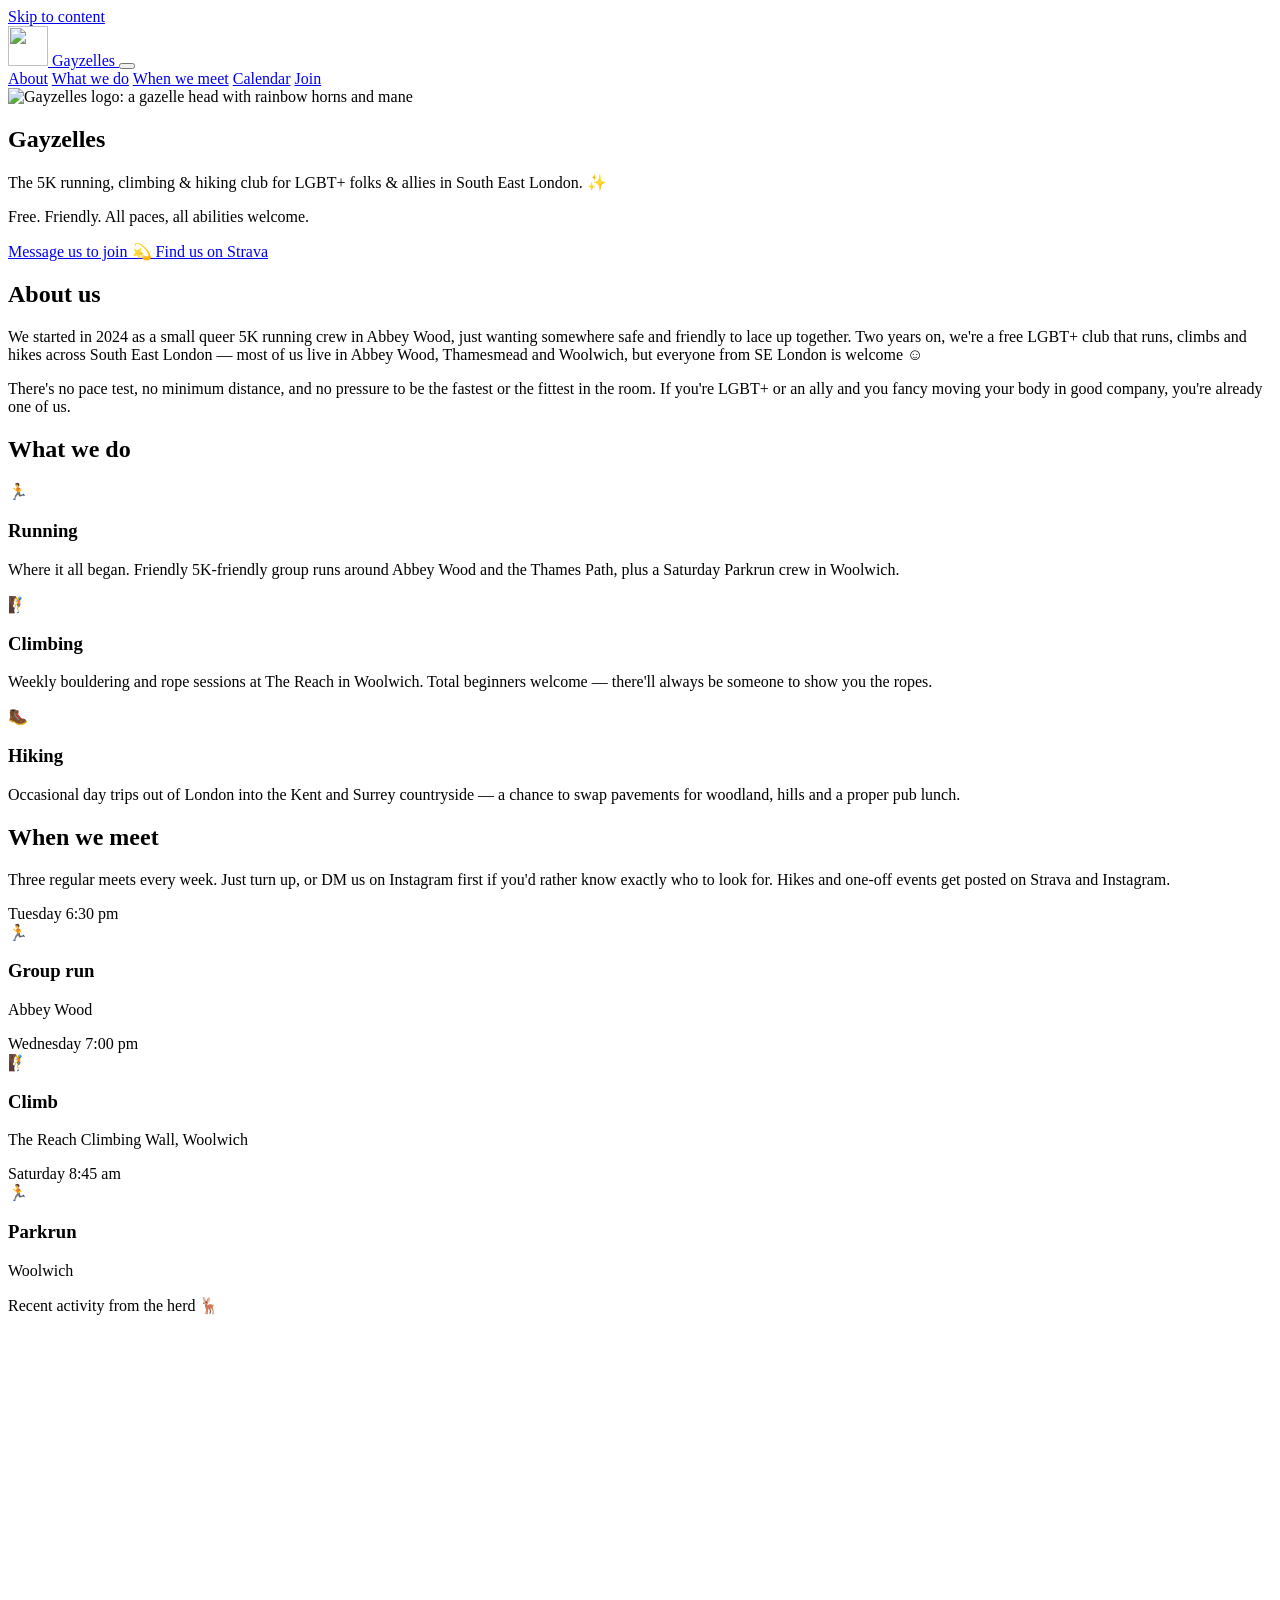
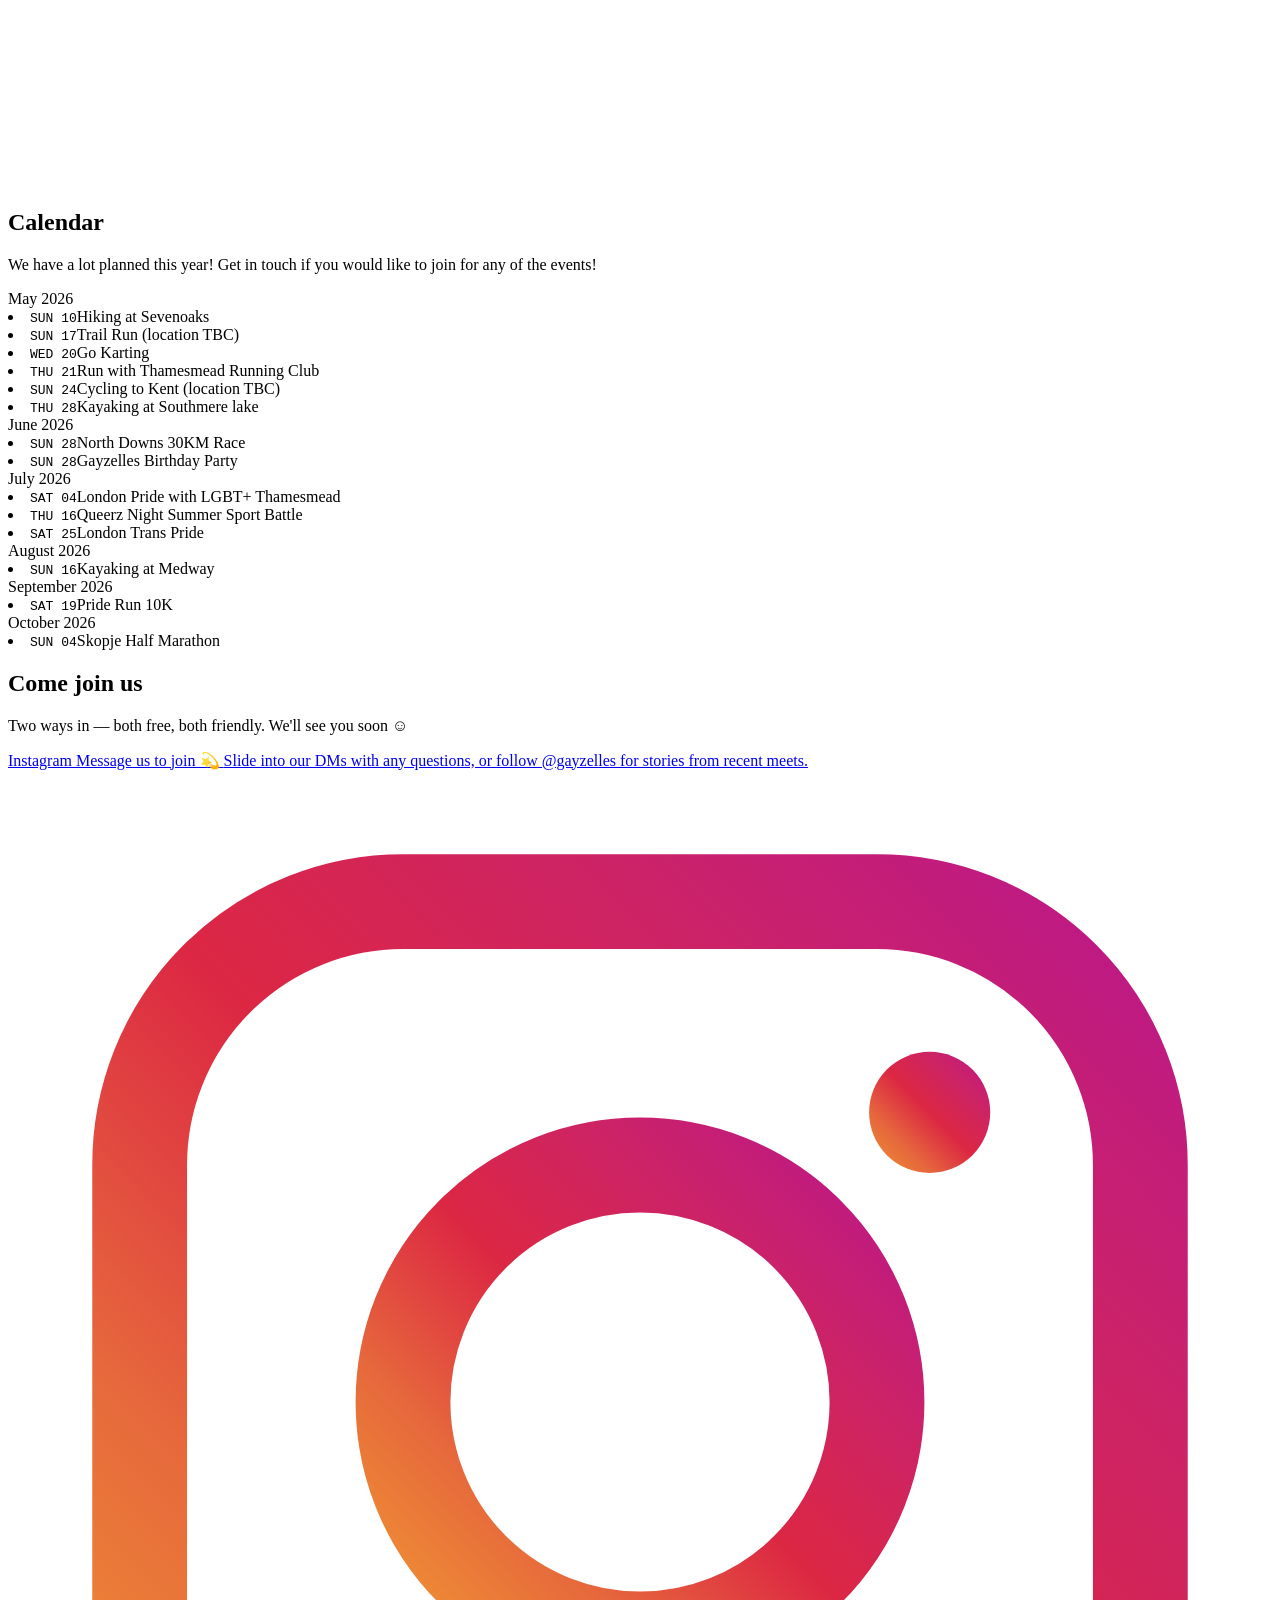
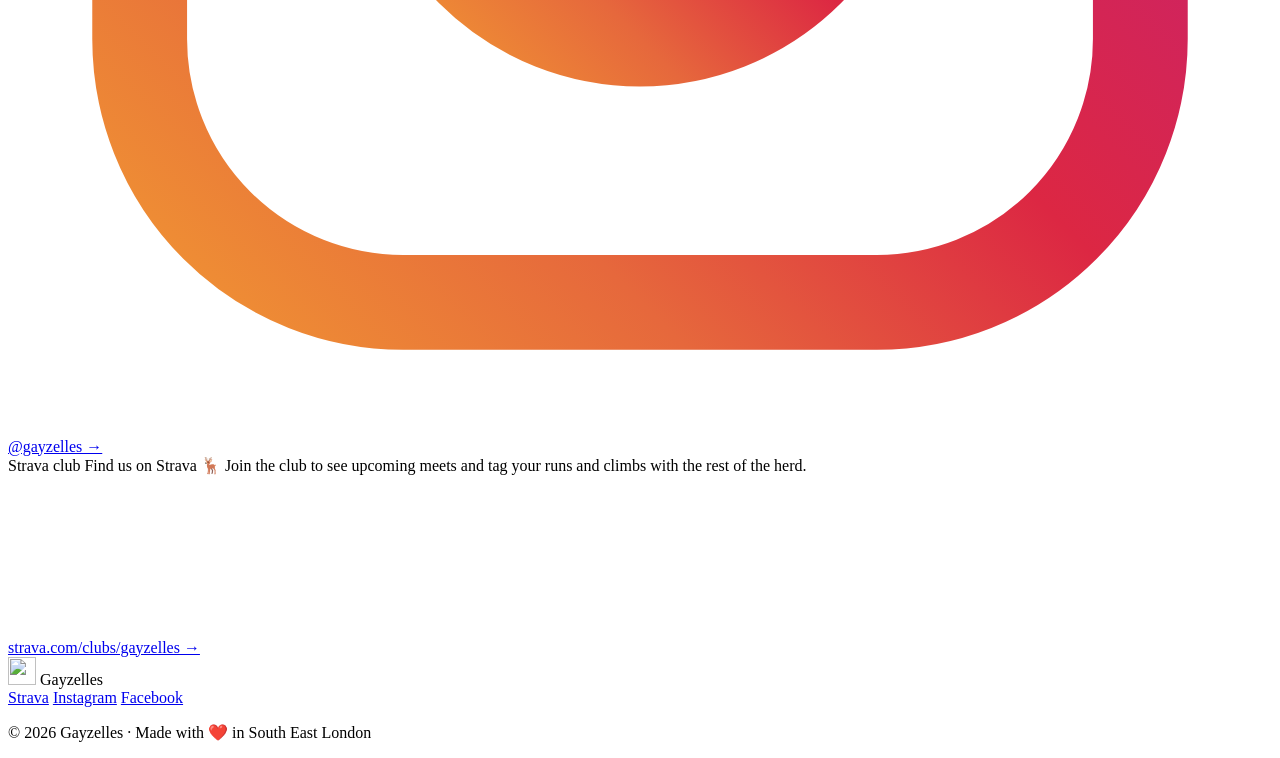
==== public/index.html @ 18d2ae6f "add Calendar section, use Farro font use Gayzelles branding design tokens, add Calendar section for " ====
<!doctype html>
<html lang="en-GB">
  <head>
    <meta charset="utf-8" />
    <meta name="viewport" content="width=device-width, initial-scale=1" />
    <title>
      Gayzelles — LGBT+ 5K running, hiking & climbing in South East London
    </title>
    <meta
      name="description"
      content="Gayzelles is a free LGBT+ 5K running, hiking and climbing club in SE London — Abbey Wood, Thamesmead and Woolwich. LGBT+ and allies welcome. All paces, all abilities."
    />
    <meta name="theme-color" content="#1a1a1a" />

    <link
      rel="icon"
      type="image/png"
      sizes="32x32"
      href="/assets/favicon-32.png"
    />
    <link
      rel="icon"
      type="image/png"
      sizes="256x256"
      href="/assets/favicon.png"
    />
    <link rel="apple-touch-icon" href="/assets/apple-touch-icon.png" />

    <meta property="og:type" content="website" />
    <meta property="og:site_name" content="Gayzelles" />
    <meta property="og:title" content="Gayzelles" />
    <meta
      property="og:description"
      content="A free LGBT+ 5K running, hiking and climbing club in SE London. Abbey Wood, Thamesmead, Woolwich. LGBT+ and allies welcome ☺️"
    />
    <meta property="og:url" content="https://gayzelles.com" />
    <meta property="og:image" content="https://gayzelles.com/assets/logo.png" />
    <meta
      property="og:image:secure_url"
      content="https://gayzelles.com/assets/logo.png"
    />
    <meta property="og:image:type" content="image/png" />
    <meta property="og:image:width" content="1024" />
    <meta property="og:image:height" content="1024" />
    <meta
      property="og:image:alt"
      content="Gayzelles logo: a gazelle head with rainbow horns and mane"
    />
    <meta name="twitter:card" content="summary_large_image" />
    <meta name="twitter:title" content="Gayzelles" />
    <meta
      name="twitter:description"
      content="A free LGBT+ 5K running, hiking and climbing club in SE London. LGBT+ and allies welcome ☺️"
    />
    <meta
      name="twitter:image"
      content="https://gayzelles.com/assets/logo.png"
    />
    <meta
      name="twitter:image:alt"
      content="Gayzelles logo: a gazelle head with rainbow horns and mane"
    />

    <link rel="preconnect" href="https://fonts.googleapis.com" />
    <link rel="preconnect" href="https://fonts.gstatic.com" crossorigin />
    <link
      href="https://fonts.googleapis.com/css2?family=Cascadia+Code:ital,wght@0,200..700;1,200..700&family=Farro:wght@300;400;500;700&display=swap"
      rel="stylesheet"
    />
    <link rel="stylesheet" href="/styles.css" />
  </head>

  <body>
    <a class="skip-link" href="#main">Skip to content</a>

    <header class="site-header">
      <div class="container header-inner">
        <a href="#top" class="brand" aria-label="Gayzelles home">
          <img src="/assets/logo.png" alt="" width="40" height="40" />
          <span>Gayzelles</span>
        </a>

        <button
          class="nav-toggle"
          type="button"
          aria-expanded="false"
          aria-controls="primary-nav"
          aria-label="Toggle menu"
        >
          <span class="nav-toggle-bar"></span>
          <span class="nav-toggle-bar"></span>
          <span class="nav-toggle-bar"></span>
        </button>

        <nav id="primary-nav" class="primary-nav" aria-label="Primary">
          <a href="#about">About</a>
          <a href="#what-we-do">What we do</a>
          <a href="#schedule">When we meet</a>
          <a href="#calendar">Calendar</a>
          <a href="#join">Join</a>
        </nav>
      </div>
    </header>

    <main id="main">
      <section id="top" class="hero">
        <div class="container hero-inner">
          <img
            class="hero-logo"
            src="/assets/logo.png"
            alt="Gayzelles logo: a gazelle head with rainbow horns and mane"
            width="320"
            height="320"
            loading="eager"
            fetchpriority="high"
          />
          <h1 class="hero-title">Gayzelles</h1>
          <p class="hero-tagline">
            The 5K running, climbing &amp; hiking club for LGBT+ folks &amp;
            allies in South East London. ✨
          </p>
          <p class="hero-sub">
            Free. Friendly. All paces, all abilities welcome.
          </p>
          <div class="hero-ctas">
            <a
              class="btn btn-primary btn--ig"
              href="https://instagram.com/gayzelles"
              target="_blank"
              rel="noopener"
            >
              Message us to join 💫
            </a>
            <a
              class="btn btn-ghost btn--strava"
              href="https://www.strava.com/clubs/gayzelles"
              target="_blank"
              rel="noopener"
            >
              Find us on Strava
            </a>
          </div>
        </div>
      </section>

      <section id="about" class="section">
        <div class="container narrow">
          <h2 class="section-title">About us</h2>
          <p class="lead">
            We started in 2024 as a small queer 5K running crew in Abbey Wood,
            just wanting somewhere safe and friendly to lace up together. Two
            years on, we're a free LGBT+ club that runs, climbs and hikes across
            South East London — most of us live in Abbey Wood, Thamesmead and
            Woolwich, but everyone from SE London is welcome ☺️
          </p>
          <p>
            There's no pace test, no minimum distance, and no pressure to be the
            fastest or the fittest in the room. If you're LGBT+ or an ally and
            you fancy moving your body in good company, you're already one of
            us.
          </p>
        </div>
      </section>

      <section id="what-we-do" class="section section-alt">
        <div class="container">
          <h2 class="section-title">What we do</h2>
          <div class="cards">
            <article class="card">
              <div class="card-icon" aria-hidden="true">🏃</div>
              <h3>Running</h3>
              <p>
                Where it all began. Friendly 5K-friendly group runs around Abbey
                Wood and the Thames Path, plus a Saturday Parkrun crew in
                Woolwich.
              </p>
            </article>
            <article class="card">
              <div class="card-icon" aria-hidden="true">🧗</div>
              <h3>Climbing</h3>
              <p>
                Weekly bouldering and rope sessions at The Reach in Woolwich.
                Total beginners welcome — there'll always be someone to show you
                the ropes.
              </p>
            </article>
            <article class="card">
              <div class="card-icon" aria-hidden="true">🥾</div>
              <h3>Hiking</h3>
              <p>
                Occasional day trips out of London into the Kent and Surrey
                countryside — a chance to swap pavements for woodland, hills and
                a proper pub lunch.
              </p>
            </article>
          </div>
        </div>
      </section>

      <section id="schedule" class="section">
        <div class="container">
          <h2 class="section-title">When we meet</h2>
          <p class="lead">
            Three regular meets every week. Just turn up, or DM us on Instagram
            first if you'd rather know exactly who to look for. Hikes and
            one-off events get posted on Strava and Instagram.
          </p>
          <div class="schedule">
            <article class="event">
              <header class="event-header">
                <span class="event-day">Tuesday</span>
                <span class="event-time">6:30 pm</span>
              </header>
              <div class="event-body">
                <span class="event-icon" aria-hidden="true">🏃</span>
                <h3>Group run</h3>
                <p>Abbey Wood</p>
              </div>
            </article>
            <article class="event">
              <header class="event-header">
                <span class="event-day">Wednesday</span>
                <span class="event-time">7:00 pm</span>
              </header>
              <div class="event-body">
                <span class="event-icon" aria-hidden="true">🧗</span>
                <h3>Climb</h3>
                <p>The Reach Climbing Wall, Woolwich</p>
              </div>
            </article>
            <article class="event">
              <header class="event-header">
                <span class="event-day">Saturday</span>
                <span class="event-time">8:45 am</span>
              </header>
              <div class="event-body">
                <span class="event-icon" aria-hidden="true">🏃</span>
                <h3>Parkrun</h3>
                <p>Woolwich</p>
              </div>
            </article>
          </div>

          <div class="strava-feed">
            <p class="strava-feed-caption">Recent activity from the herd 🦌</p>
            <iframe
              title="Latest activities from the Gayzelles Strava club"
              src="https://www.strava.com/clubs/1307892/latest-rides/23b11635a9ab38f2b7dda772f2176d5cadfb8412?show_rides=true"
              width="300"
              height="454"
              loading="lazy"
              allowtransparency="true"
              frameborder="0"
              scrolling="no"
            ></iframe>
          </div>
        </div>
      </section>

      <section id="calendar" class="section section-alt">
        <div class="container">
          <h2 class="section-title">Calendar</h2>
          <p class="lead">
            We have a lot planned this year! Get in touch if you would like to
            join for any of the events!
          </p>
          <div class="join-grid">
            <div class="join-card">
              <span class="join-title">May 2026</span>
              <li><code>SUN 10</code>Hiking at Sevenoaks</li>
              <li><code>SUN 17</code>Trail Run (location TBC)</li>
              <li><code>WED 20</code>Go Karting</li>
              <li><code>THU 21</code>Run with Thamesmead Running Club</li>
              <li><code>SUN 24</code>Cycling to Kent (location TBC)</li>
              <li><code>THU 28</code>Kayaking at Southmere lake</li>
            </div>
            <div class="join-card">
              <span class="join-title">June 2026</span>
              <li><code>SUN 28</code>North Downs 30KM Race</li>
              <li><code>SUN 28</code>Gayzelles Birthday Party</li>
            </div>
            <div class="join-card">
              <span class="join-title">July 2026</span>
              <li><code>SAT 04</code>London Pride with LGBT+ Thamesmead</li>
              <li><code>THU 16</code>Queerz Night Summer Sport Battle</li>
              <li><code>SAT 25</code>London Trans Pride</li>
            </div>
            <div class="join-card">
              <span class="join-title">August 2026</span>
              <li><code>SUN 16</code>Kayaking at Medway</li>
            </div>
            <div class="join-card">
              <span class="join-title">September 2026</span>
              <li><code>SAT 19</code>Pride Run 10K</li>
            </div>
            <div class="join-card">
              <span class="join-title">October 2026</span>
              <li><code>SUN 04</code>Skopje Half Marathon</li>
            </div>
          </div>
        </div>
      </section>

      <section id="join" class="section section-alt">
        <div class="container">
          <h2 class="section-title">Come join us</h2>
          <p class="lead centered">
            Two ways in — both free, both friendly. We'll see you soon ☺️
          </p>
          <div class="join-grid">
            <a
              class="join-card join-card--ig"
              href="https://instagram.com/gayzelles"
              target="_blank"
              rel="noopener"
            >
              <span class="join-eyebrow">Instagram</span>
              <span class="join-title">Message us to join 💫</span>
              <span class="join-desc">
                Slide into our DMs with any questions, or follow @gayzelles for
                stories from recent meets.
              </span>
              <span class="instagram-logo" aria-hidden="true">
                <svg
                  viewBox="0 0 24 24"
                  focusable="false"
                  xmlns="http://www.w3.org/2000/svg"
                >
                  <defs>
                    <linearGradient id="ig-grad" x1="0" y1="1" x2="1" y2="0">
                      <stop offset="0%" stop-color="#f09433" />
                      <stop offset="25%" stop-color="#e6683c" />
                      <stop offset="50%" stop-color="#dc2743" />
                      <stop offset="75%" stop-color="#cc2366" />
                      <stop offset="100%" stop-color="#bc1888" />
                    </linearGradient>
                  </defs>
                  <g
                    fill="none"
                    stroke="url(#ig-grad)"
                    stroke-width="1.8"
                    stroke-linecap="round"
                    stroke-linejoin="round"
                  >
                    <rect x="2.5" y="2.5" width="19" height="19" rx="5" />
                    <circle cx="12" cy="12" r="4.5" />
                  </g>
                  <circle cx="17.5" cy="6.5" r="1.15" fill="url(#ig-grad)" />
                </svg>
              </span>
              <span class="join-cta" aria-hidden="true">@gayzelles →</span>
            </a>
            <div class="join-card join-card--strava">
              <span class="join-eyebrow">Strava club</span>
              <span class="join-title">Find us on Strava 🦌</span>
              <span class="join-desc">
                Join the club to see upcoming meets and tag your runs and climbs
                with the rest of the herd.
              </span>
              <div class="strava-summary">
                <iframe
                  title="Gayzelles Strava club summary"
                  src="https://www.strava.com/clubs/1307892/latest-rides/23b11635a9ab38f2b7dda772f2176d5cadfb8412?show_rides=false"
                  width="300"
                  height="160"
                  loading="lazy"
                  allowtransparency="true"
                  frameborder="0"
                  scrolling="no"
                ></iframe>
              </div>
              <a
                class="join-cta"
                href="https://www.strava.com/clubs/gayzelles"
                target="_blank"
                rel="noopener"
              >
                strava.com/clubs/gayzelles →
              </a>
            </div>
          </div>
        </div>
      </section>
    </main>

    <footer class="site-footer">
      <div class="race" aria-hidden="true"></div>
      <div class="container footer-inner">
        <div class="footer-brand">
          <img src="/assets/favicon.png" alt="" width="28" height="28" />
          <span>Gayzelles</span>
        </div>
        <nav class="footer-links" aria-label="Social">
          <a
            href="https://www.strava.com/clubs/gayzelles"
            target="_blank"
            rel="noopener"
            >Strava</a
          >
          <a
            href="https://instagram.com/gayzelles"
            target="_blank"
            rel="noopener"
            >Instagram</a
          >
          <a
            href="https://www.facebook.com/profile.php?id=61581252675035"
            target="_blank"
            rel="noopener"
            >Facebook</a
          >
        </nav>
        <p class="footer-meta">
          © 2026 Gayzelles · Made with ❤️ in South East London
        </p>
      </div>
    </footer>

    <script src="/script.js" defer></script>
  </body>
</html>
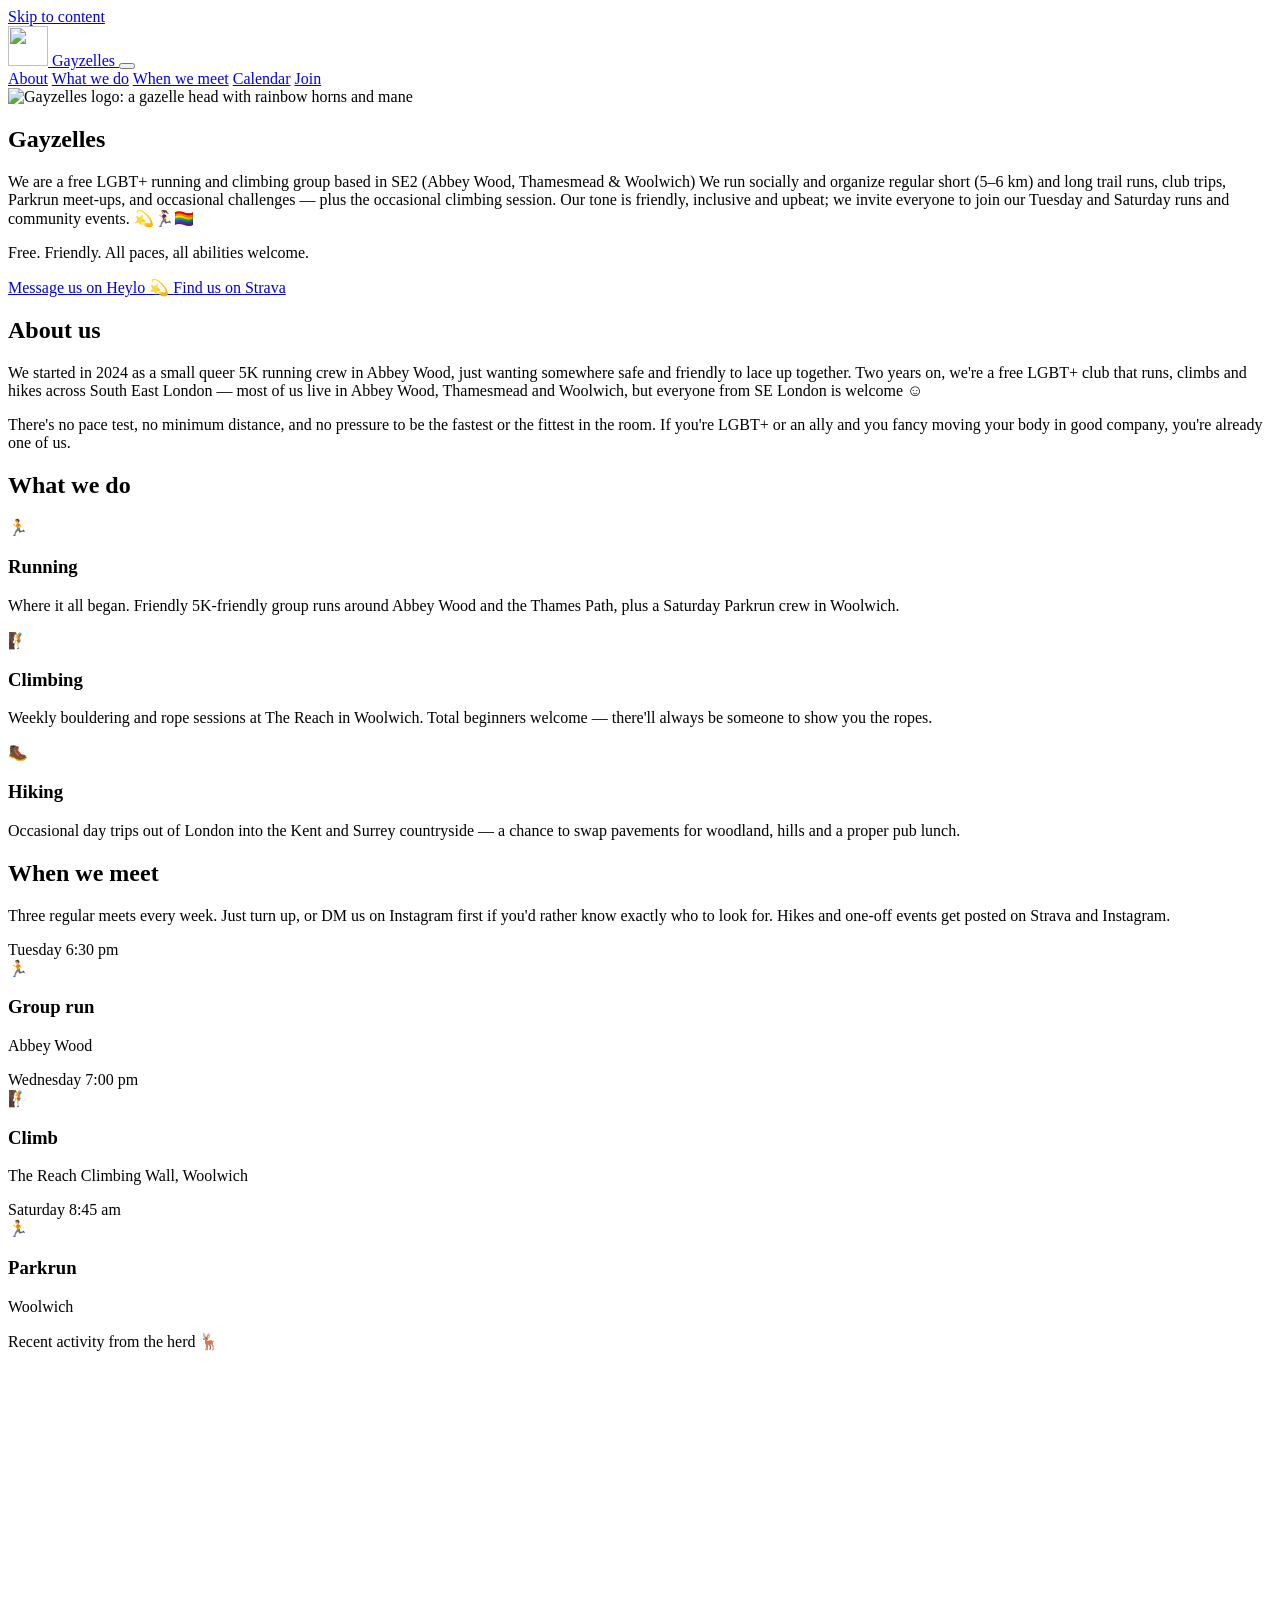
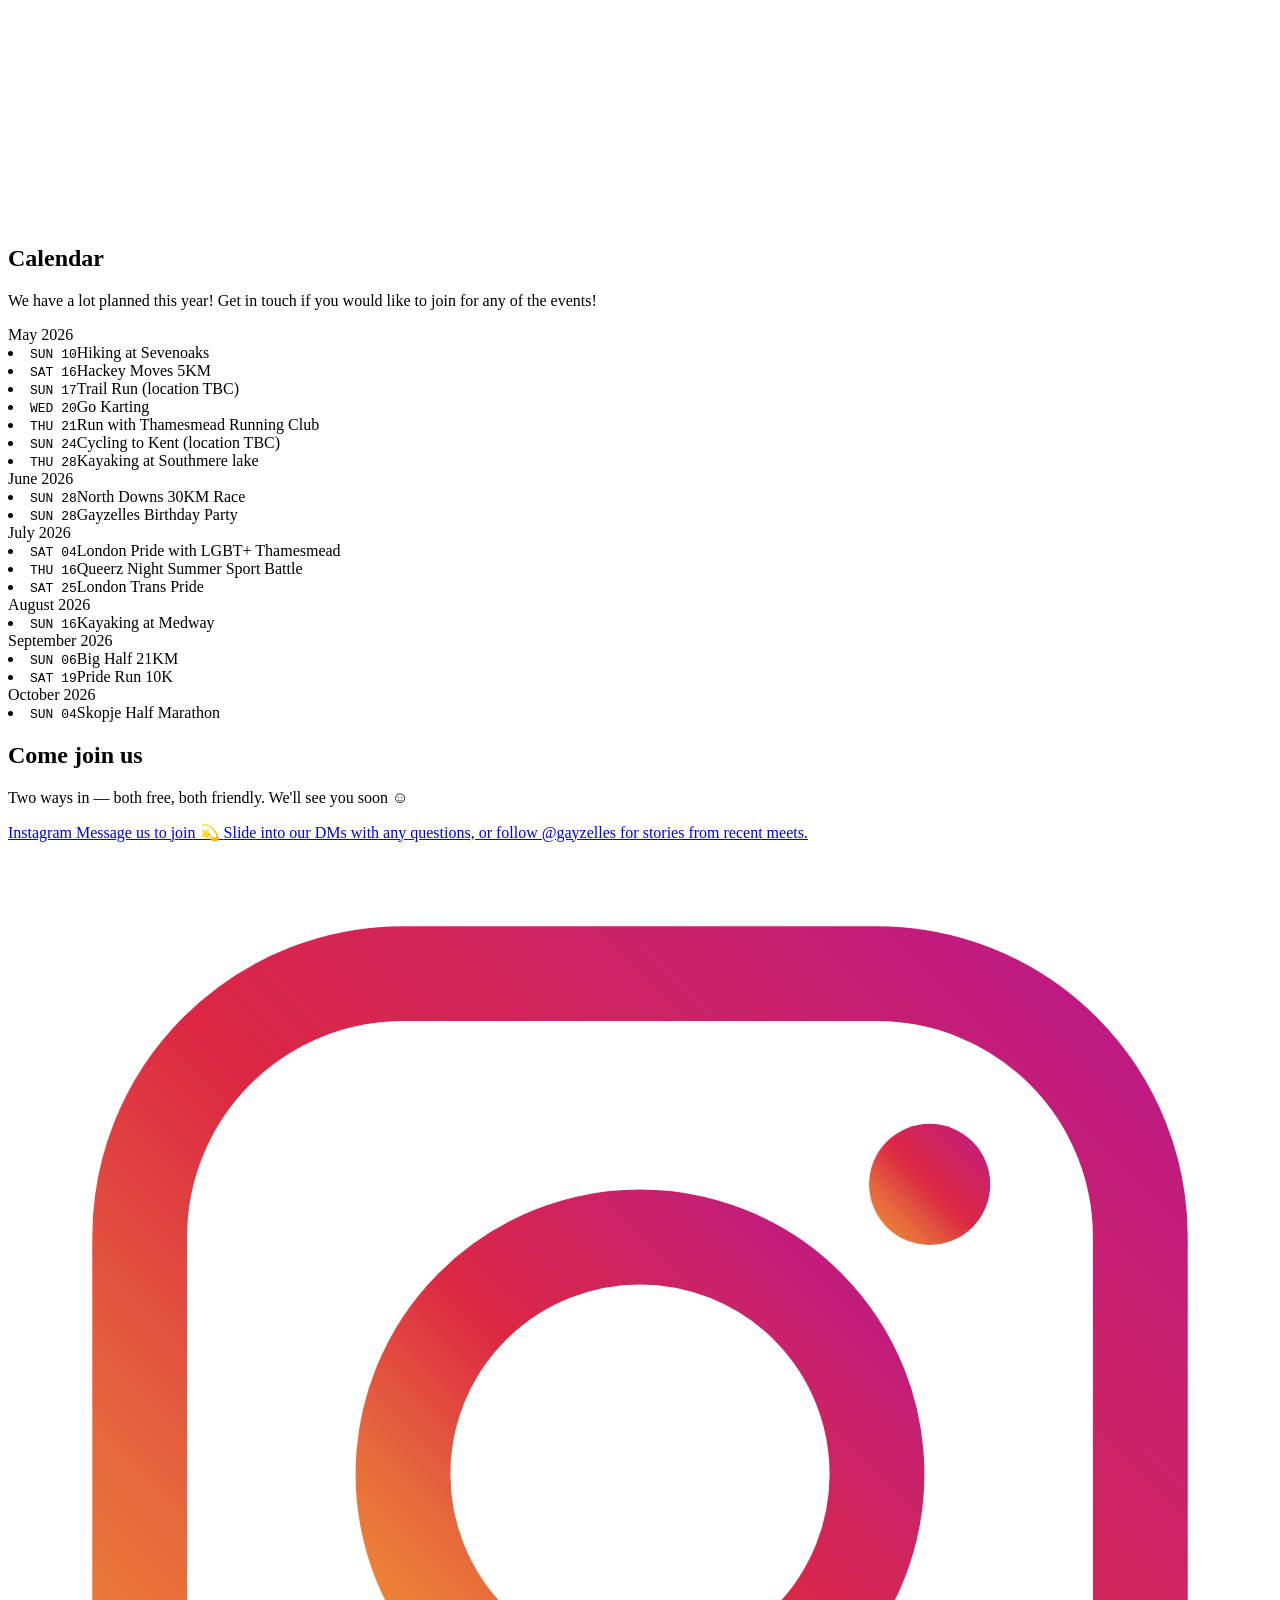
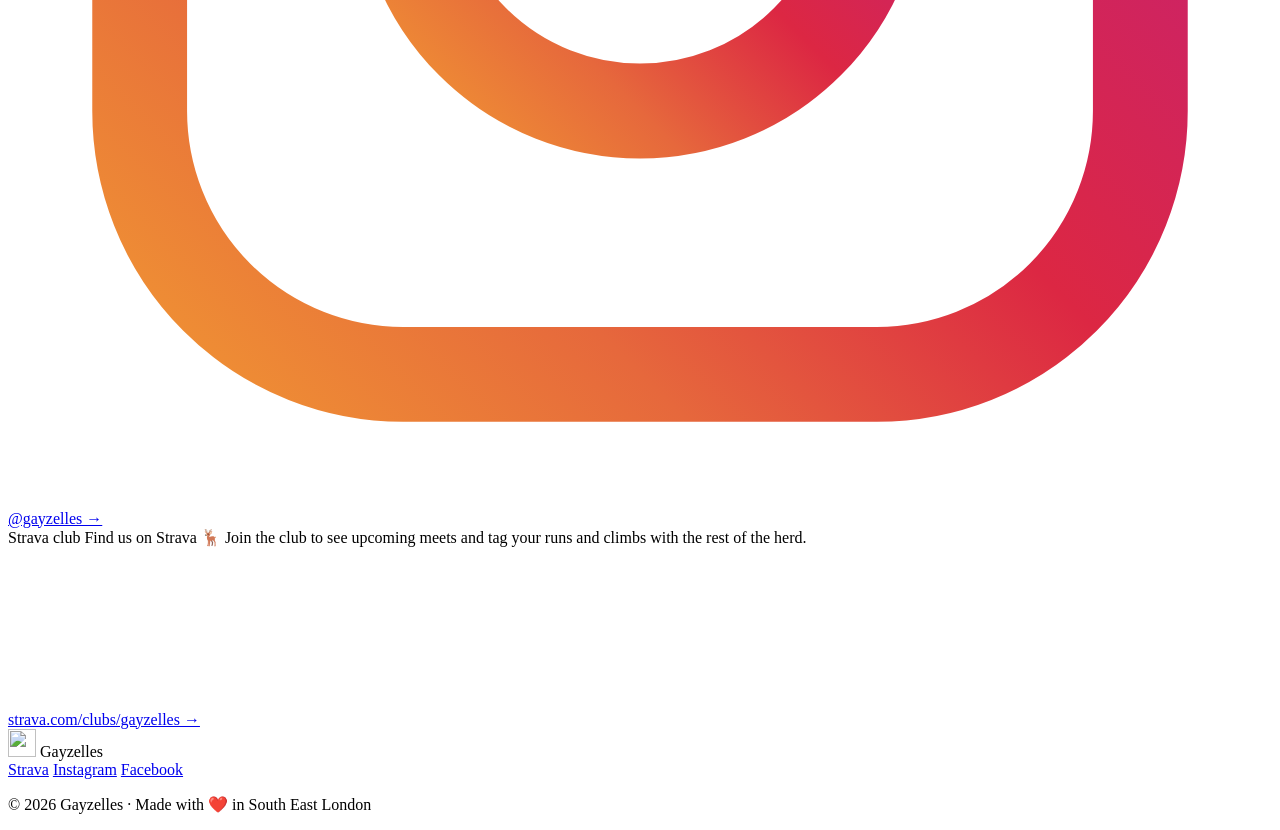
==== commit 6ea5743f: "added Heylo social link" ====
--- a/public/index.html
+++ b/public/index.html
@@ -116,8 +116,12 @@
           />
           <h1 class="hero-title">Gayzelles</h1>
           <p class="hero-tagline">
-            The 5K running, climbing &amp; hiking club for LGBT+ folks &amp;
-            allies in South East London. ✨
+            We are a free LGBT+ running and climbing group based in SE2 (Abbey
+            Wood, Thamesmead & Woolwich) We run socially and organize regular
+            short (5–6 km) and long trail runs, club trips, Parkrun meet-ups,
+            and occasional challenges — plus the occasional climbing session.
+            Our tone is friendly, inclusive and upbeat; we invite everyone to
+            join our Tuesday and Saturday runs and community events. 💫🏃‍♀️🏳️‍🌈
           </p>
           <p class="hero-sub">
             Free. Friendly. All paces, all abilities welcome.
@@ -125,11 +129,11 @@
           <div class="hero-ctas">
             <a
               class="btn btn-primary btn--ig"
-              href="https://instagram.com/gayzelles"
+              href="https://heylo.group/gayzelles"
               target="_blank"
               rel="noopener"
             >
-              Message us to join 💫
+              Message us on Heylo 💫
             </a>
             <a
               class="btn btn-ghost btn--strava"
@@ -268,6 +272,7 @@
             <div class="join-card">
               <span class="join-title">May 2026</span>
               <li><code>SUN 10</code>Hiking at Sevenoaks</li>
+              <li><code>SAT 16</code>Hackey Moves 5KM</li>
               <li><code>SUN 17</code>Trail Run (location TBC)</li>
               <li><code>WED 20</code>Go Karting</li>
               <li><code>THU 21</code>Run with Thamesmead Running Club</li>
@@ -291,6 +296,7 @@
             </div>
             <div class="join-card">
               <span class="join-title">September 2026</span>
+              <li><code>SUN 06</code>Big Half 21KM</li>
               <li><code>SAT 19</code>Pride Run 10K</li>
             </div>
             <div class="join-card">
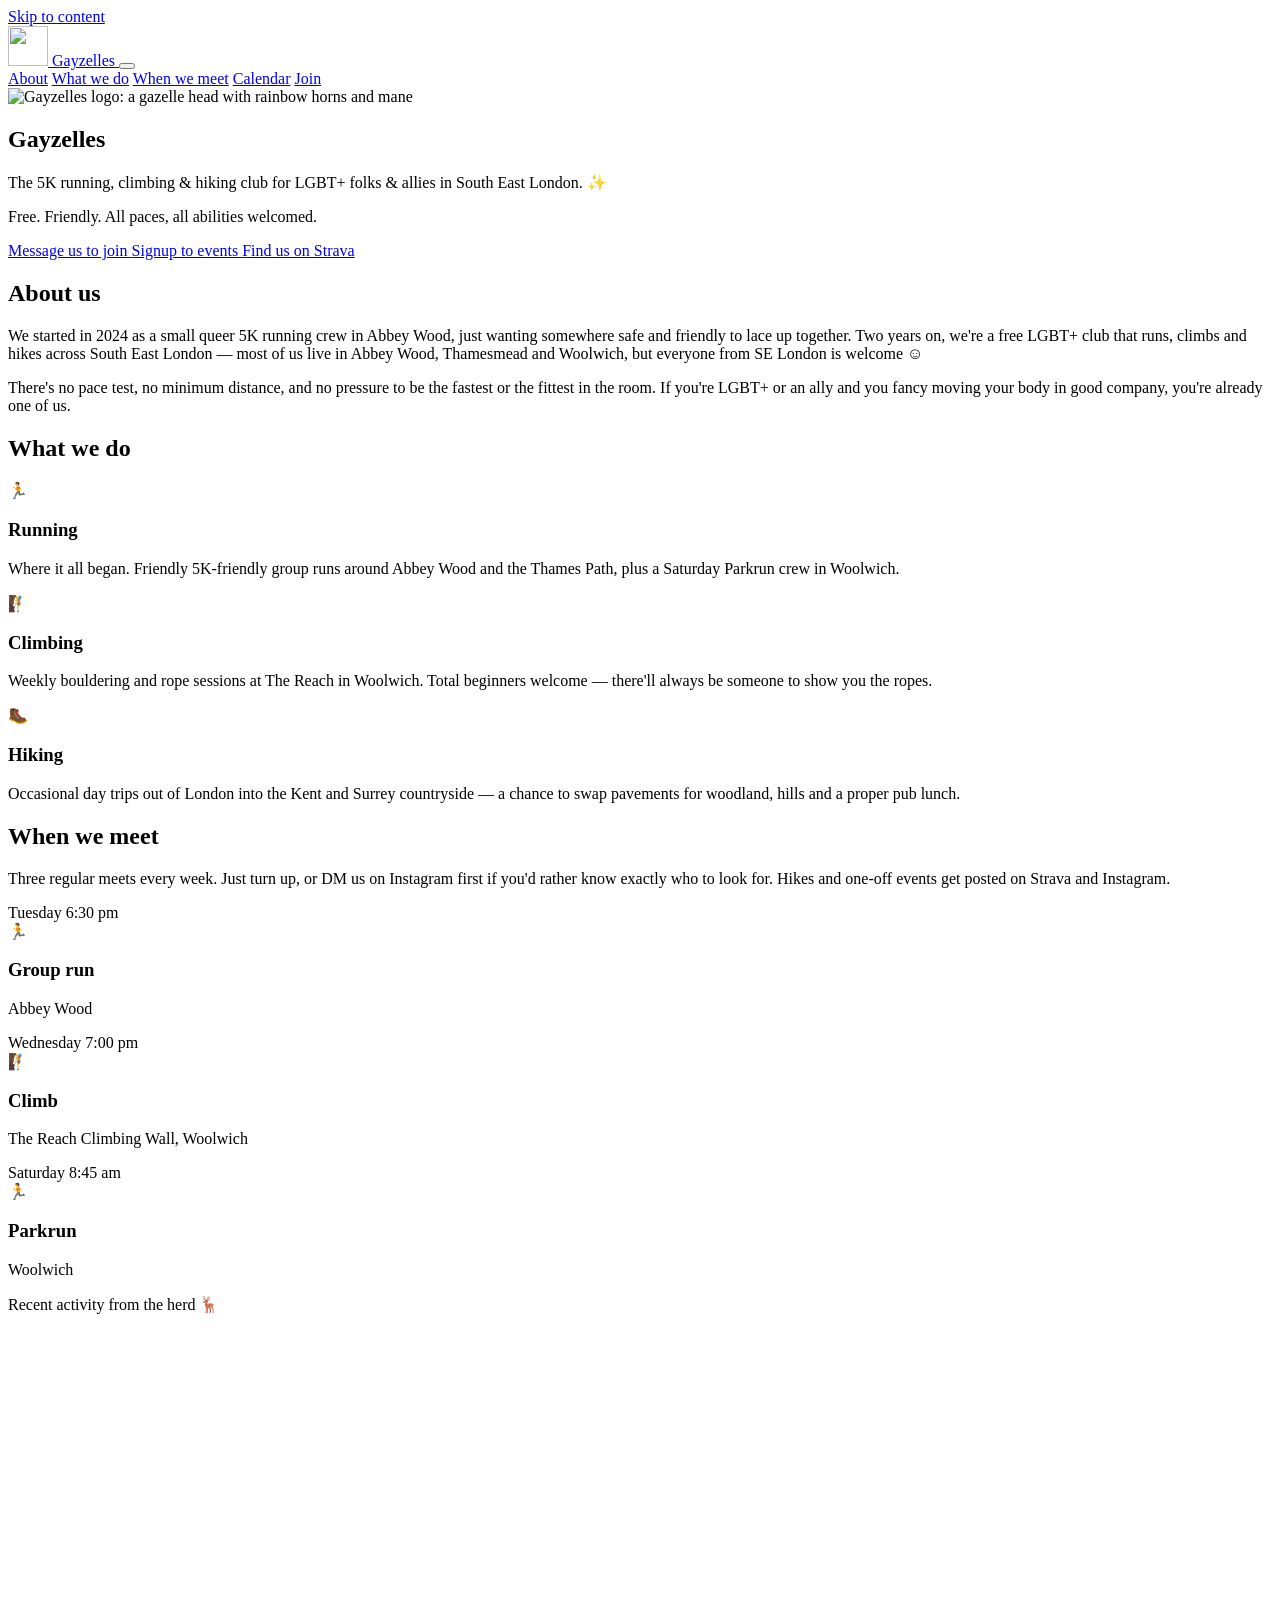
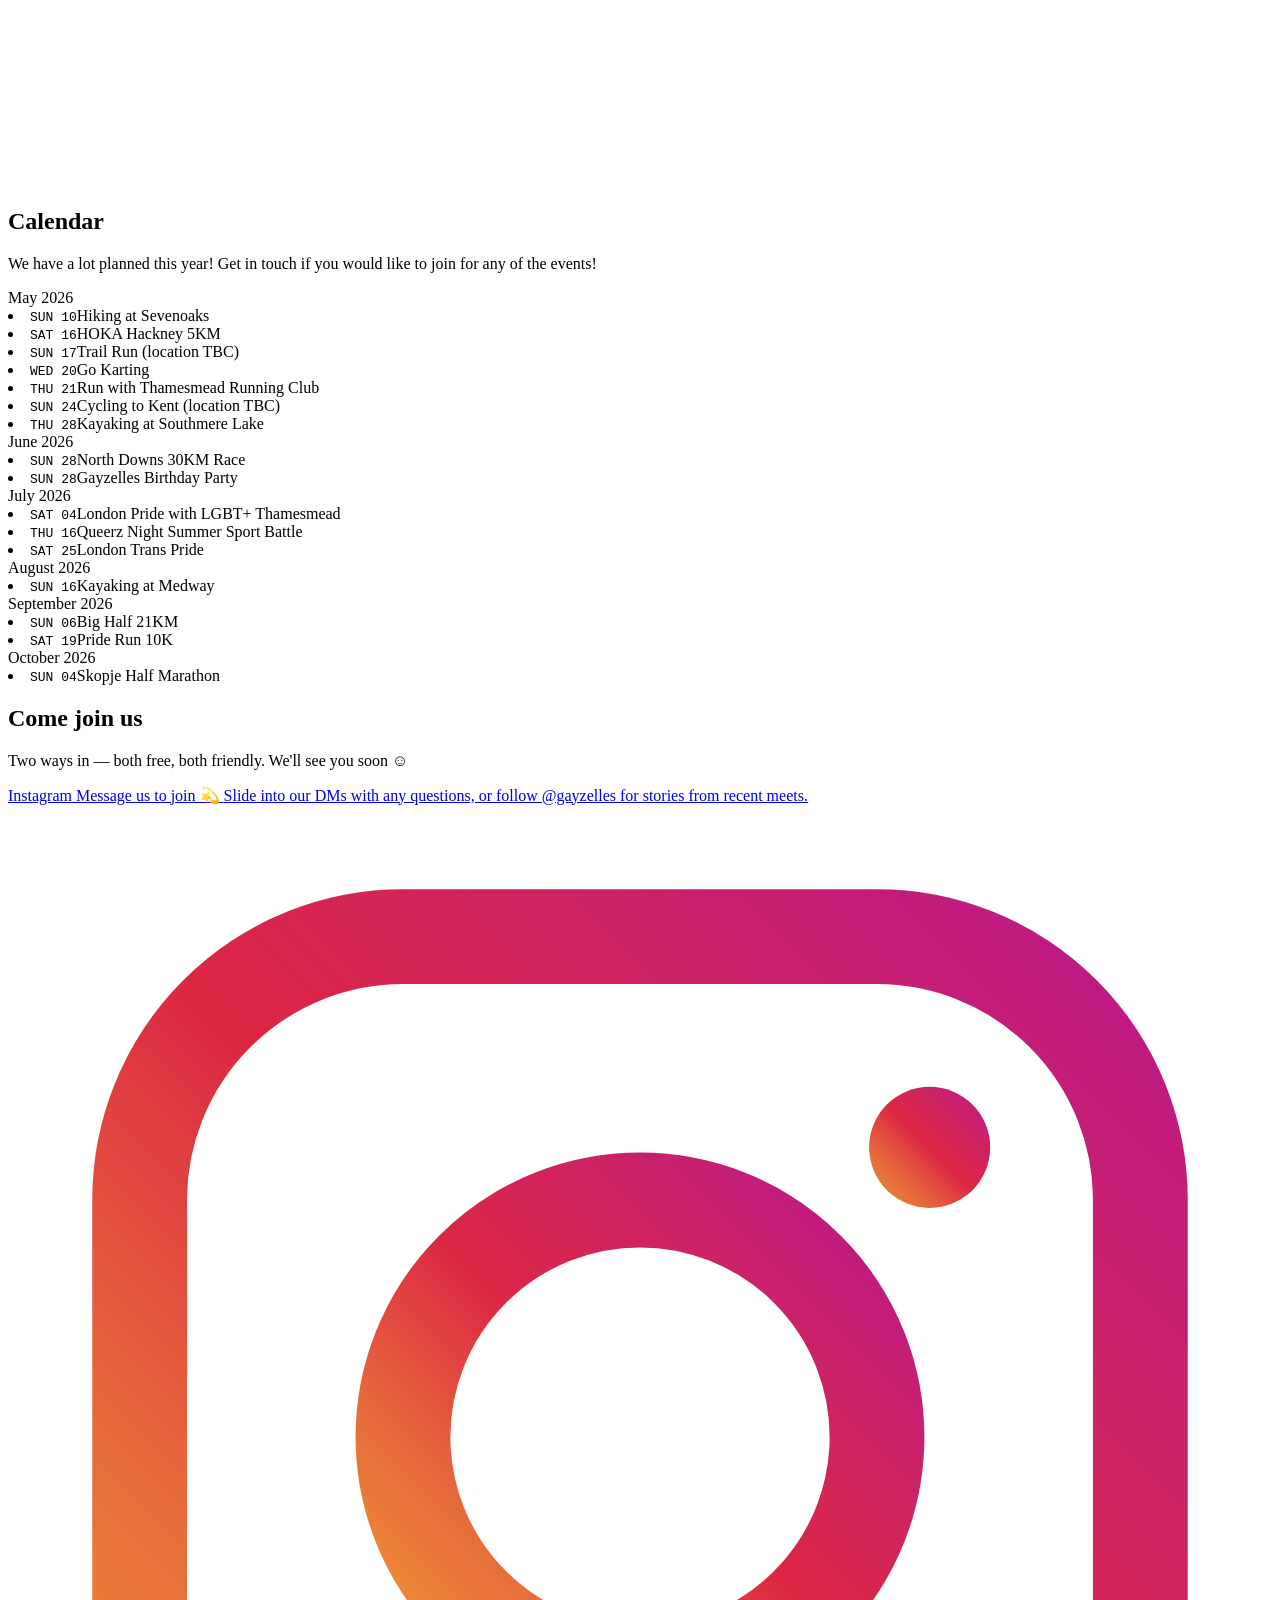
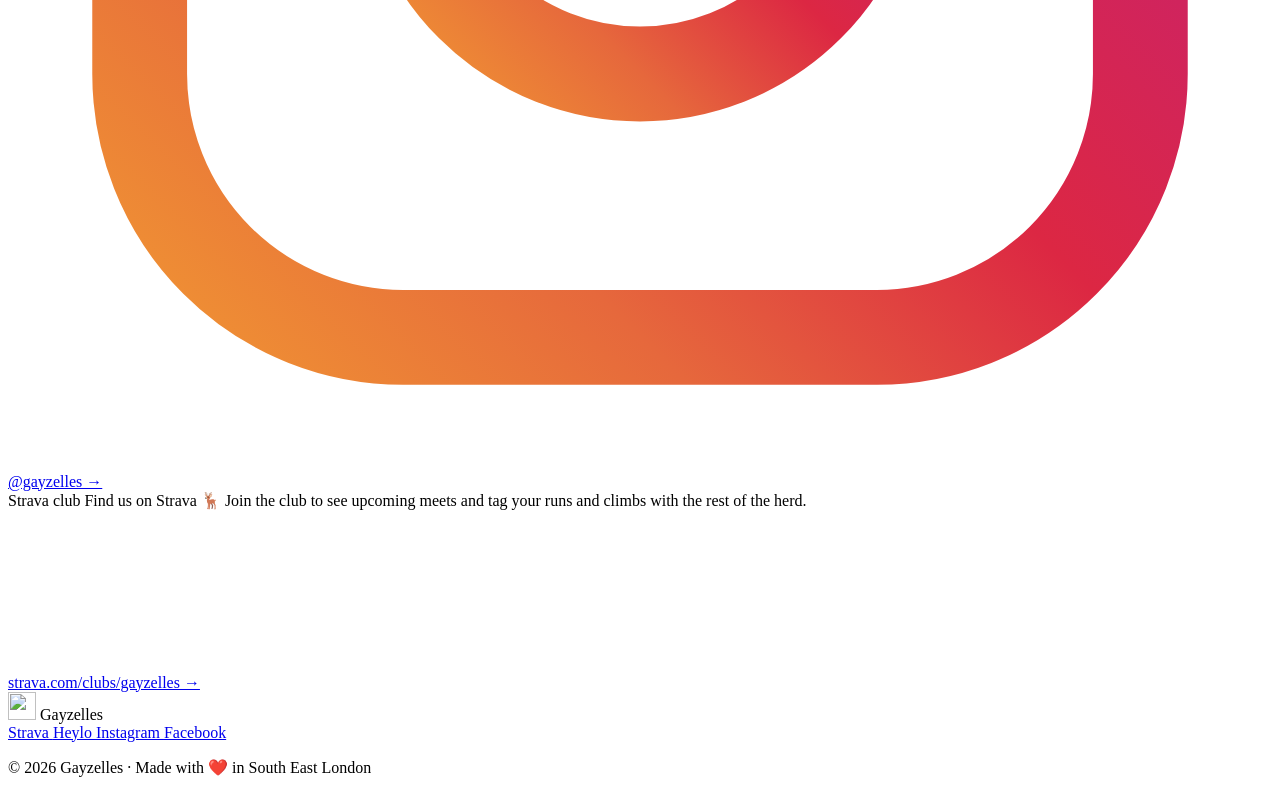
==== commit 24a363a5: "Add heylo" ====
--- a/public/index.html
+++ b/public/index.html
@@ -116,24 +116,28 @@
           />
           <h1 class="hero-title">Gayzelles</h1>
           <p class="hero-tagline">
-            We are a free LGBT+ running and climbing group based in SE2 (Abbey
-            Wood, Thamesmead & Woolwich) We run socially and organize regular
-            short (5–6 km) and long trail runs, club trips, Parkrun meet-ups,
-            and occasional challenges — plus the occasional climbing session.
-            Our tone is friendly, inclusive and upbeat; we invite everyone to
-            join our Tuesday and Saturday runs and community events. 💫🏃‍♀️🏳️‍🌈
+            The 5K running, climbing &amp; hiking club for LGBT+ folks &amp;
+            allies in South East London. ✨
           </p>
           <p class="hero-sub">
-            Free. Friendly. All paces, all abilities welcome.
+            Free. Friendly. All paces, all abilities welcomed.
           </p>
           <div class="hero-ctas">
             <a
               class="btn btn-primary btn--ig"
+              href="https://instagram.com/gayzelles"
+              target="_blank"
+              rel="noopener"
+            >
+              Message us to join
+            </a>
+            <a
+              class="btn btn-ghost btn--heylo"
               href="https://heylo.group/gayzelles"
               target="_blank"
               rel="noopener"
             >
-              Message us on Heylo 💫
+              Signup to events
             </a>
             <a
               class="btn btn-ghost btn--strava"
@@ -272,12 +276,12 @@
             <div class="join-card">
               <span class="join-title">May 2026</span>
               <li><code>SUN 10</code>Hiking at Sevenoaks</li>
-              <li><code>SAT 16</code>Hackey Moves 5KM</li>
+              <li><code>SAT 16</code>HOKA Hackney 5KM</li>
               <li><code>SUN 17</code>Trail Run (location TBC)</li>
               <li><code>WED 20</code>Go Karting</li>
               <li><code>THU 21</code>Run with Thamesmead Running Club</li>
               <li><code>SUN 24</code>Cycling to Kent (location TBC)</li>
-              <li><code>THU 28</code>Kayaking at Southmere lake</li>
+              <li><code>THU 28</code>Kayaking at Southmere Lake</li>
             </div>
             <div class="join-card">
               <span class="join-title">June 2026</span>
@@ -303,7 +307,6 @@
               <span class="join-title">October 2026</span>
               <li><code>SUN 04</code>Skopje Half Marathon</li>
             </div>
-          </div>
         </div>
       </section>
 
@@ -400,21 +403,27 @@
           <a
             href="https://www.strava.com/clubs/gayzelles"
             target="_blank"
-            rel="noopener"
-            >Strava</a
-          >
+            rel="noopener">
+            Strava
+          </a>
+          <a
+            href="https://heylo.group/gayzelles"
+            target="_blank"
+            rel="noopener">
+            Heylo
+          </a>
           <a
             href="https://instagram.com/gayzelles"
             target="_blank"
-            rel="noopener"
-            >Instagram</a
-          >
+            rel="noopener">
+            Instagram
+          </a>
           <a
             href="https://www.facebook.com/profile.php?id=61581252675035"
             target="_blank"
-            rel="noopener"
-            >Facebook</a
-          >
+            rel="noopener">
+            Facebook
+          </a>
         </nav>
         <p class="footer-meta">
           © 2026 Gayzelles · Made with ❤️ in South East London
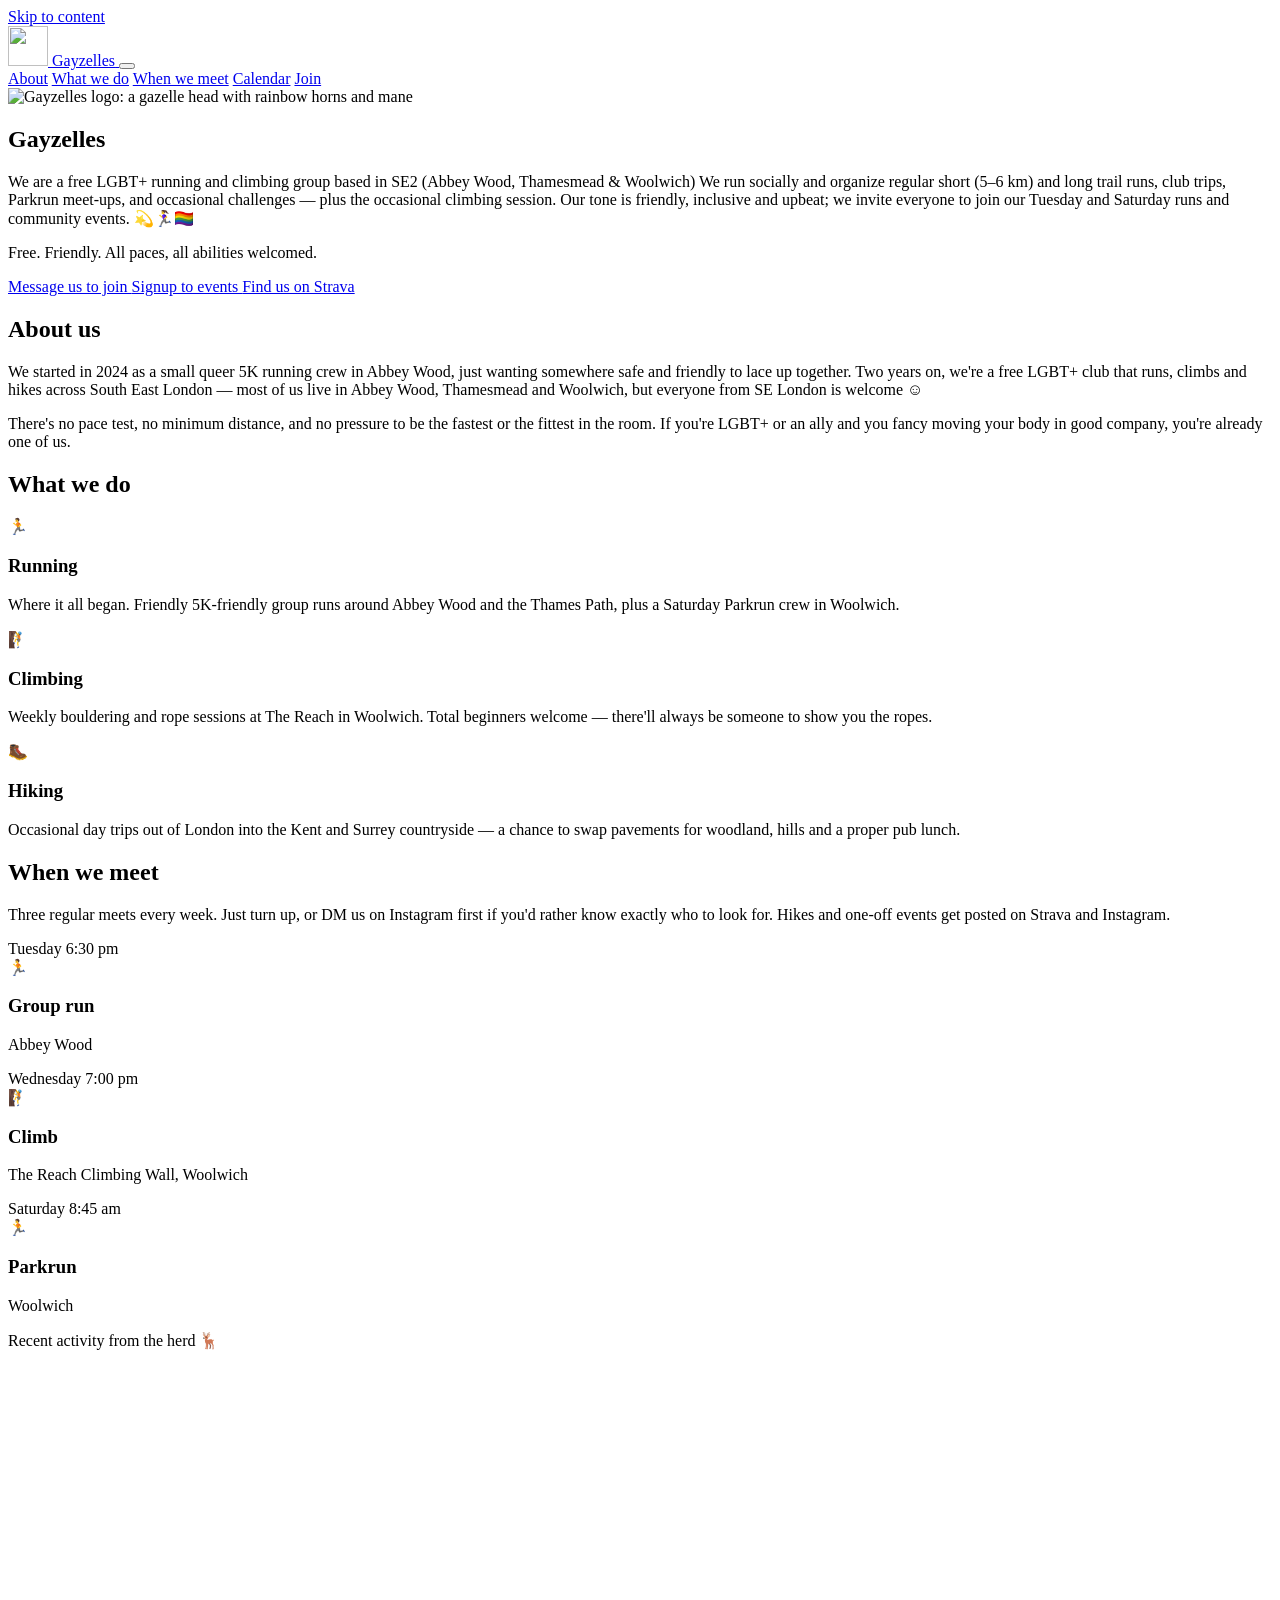
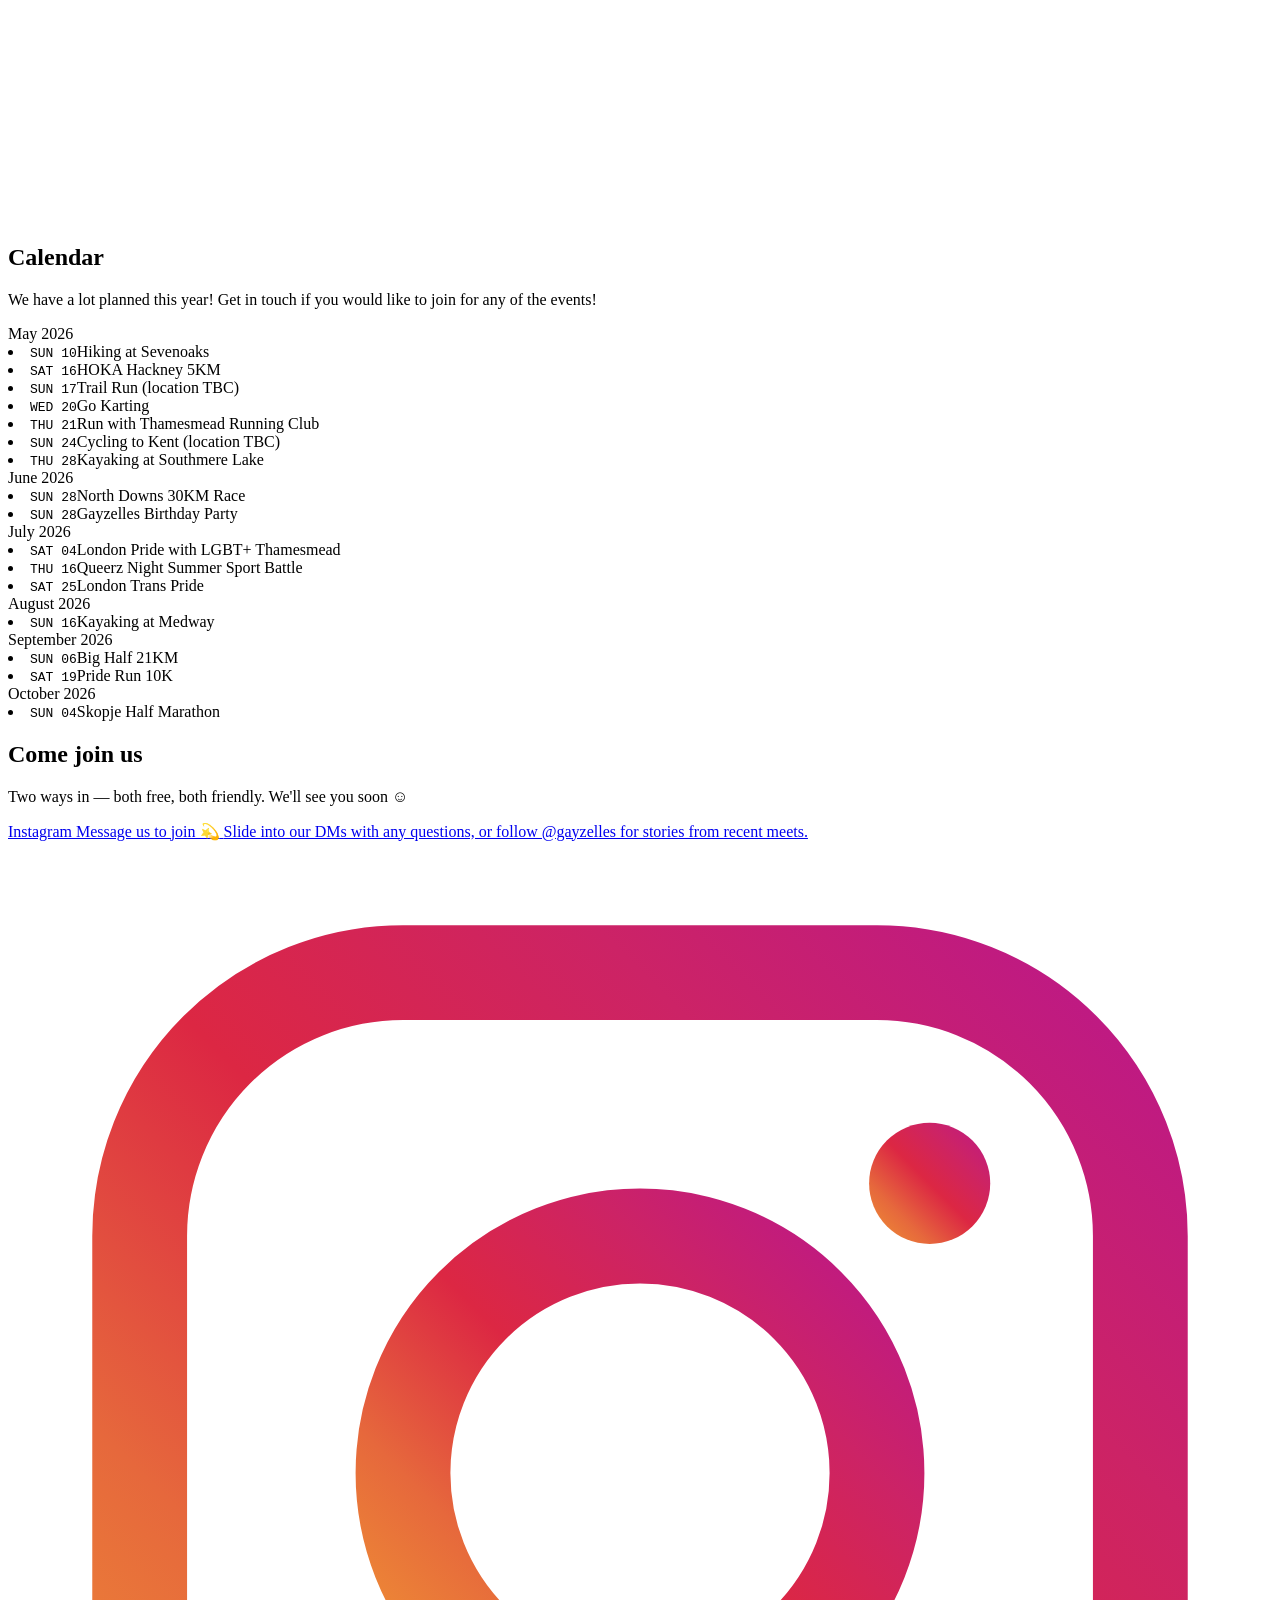
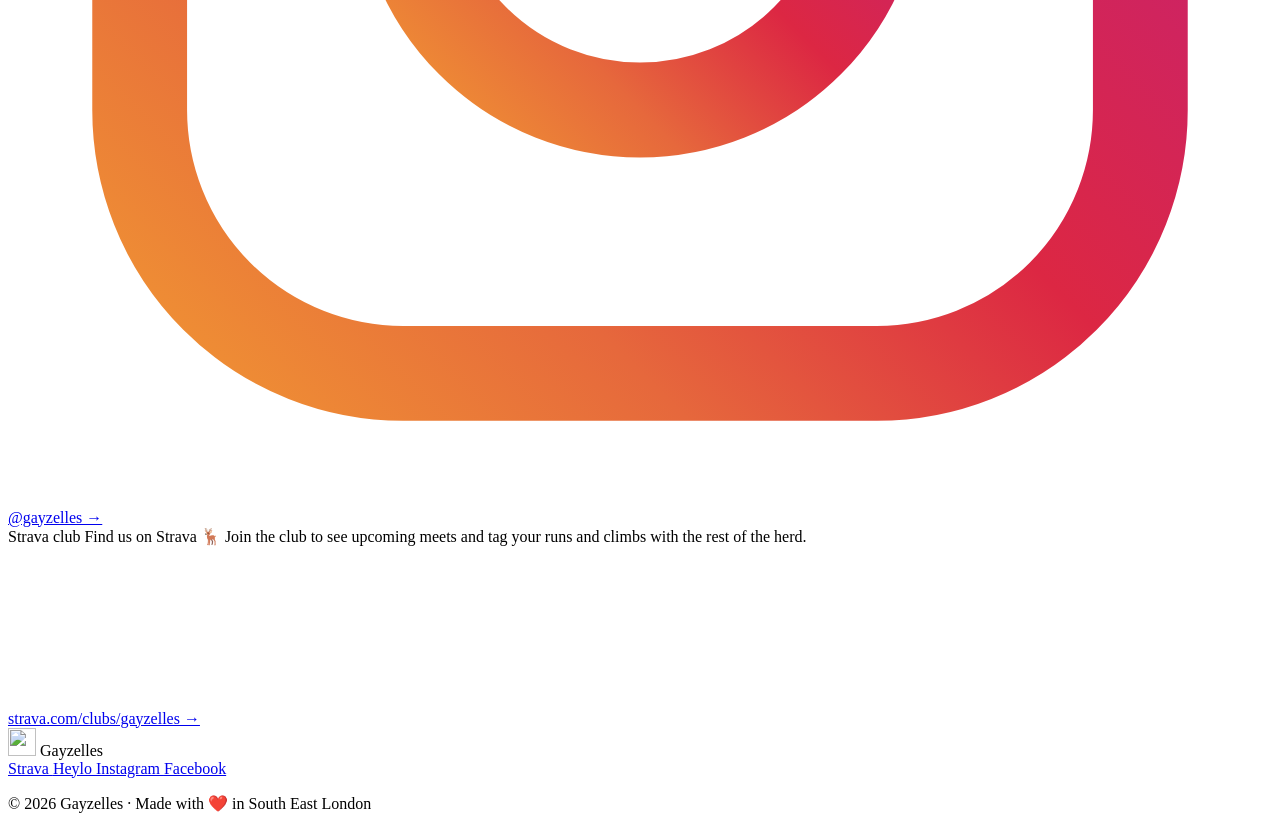
==== commit a328a298: "Merge branch 'main' into add-heylo" ====
--- a/public/index.html
+++ b/public/index.html
@@ -116,8 +116,12 @@
           />
           <h1 class="hero-title">Gayzelles</h1>
           <p class="hero-tagline">
-            The 5K running, climbing &amp; hiking club for LGBT+ folks &amp;
-            allies in South East London. ✨
+            We are a free LGBT+ running and climbing group based in SE2 (Abbey
+            Wood, Thamesmead & Woolwich) We run socially and organize regular
+            short (5–6 km) and long trail runs, club trips, Parkrun meet-ups,
+            and occasional challenges — plus the occasional climbing session.
+            Our tone is friendly, inclusive and upbeat; we invite everyone to
+            join our Tuesday and Saturday runs and community events. 💫🏃‍♀️🏳️‍🌈
           </p>
           <p class="hero-sub">
             Free. Friendly. All paces, all abilities welcomed.
@@ -125,7 +129,7 @@
           <div class="hero-ctas">
             <a
               class="btn btn-primary btn--ig"
-              href="https://instagram.com/gayzelles"
+              href="https://heylo.group/gayzelles"
               target="_blank"
               rel="noopener"
             >
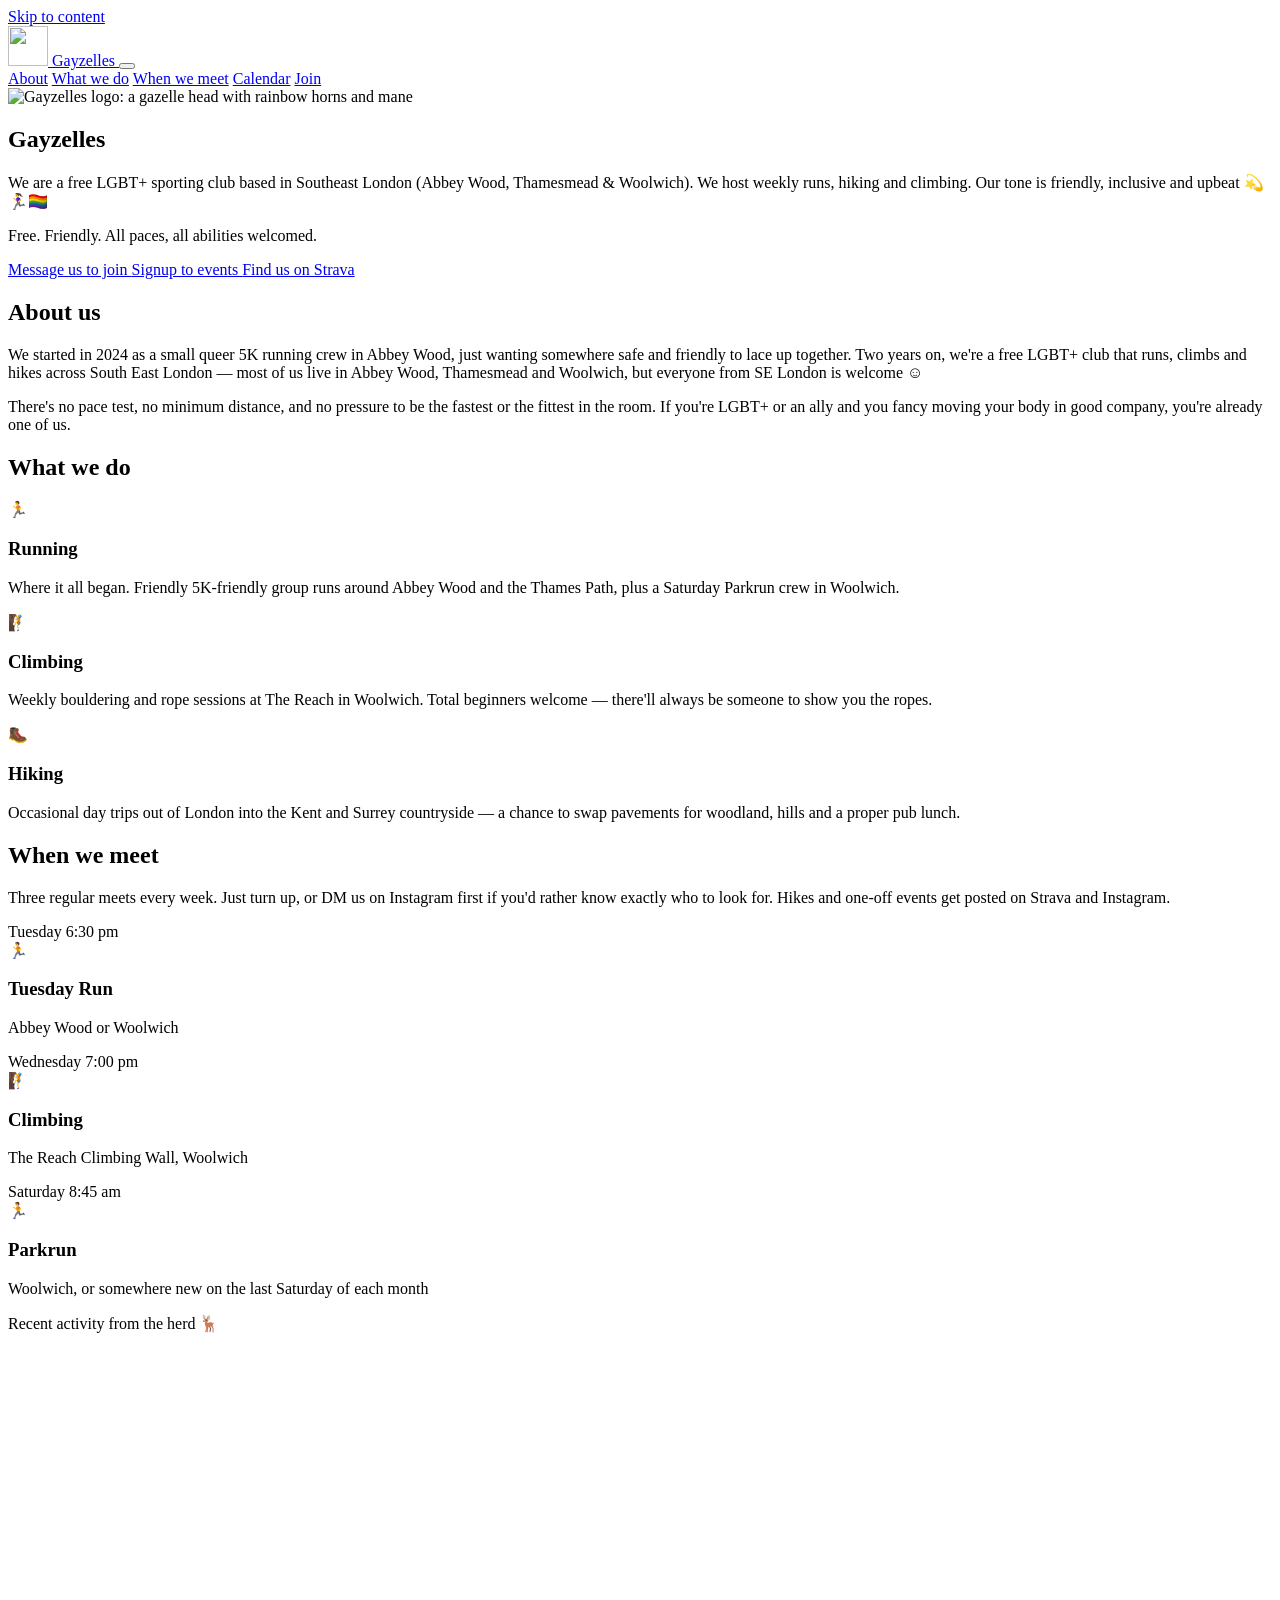
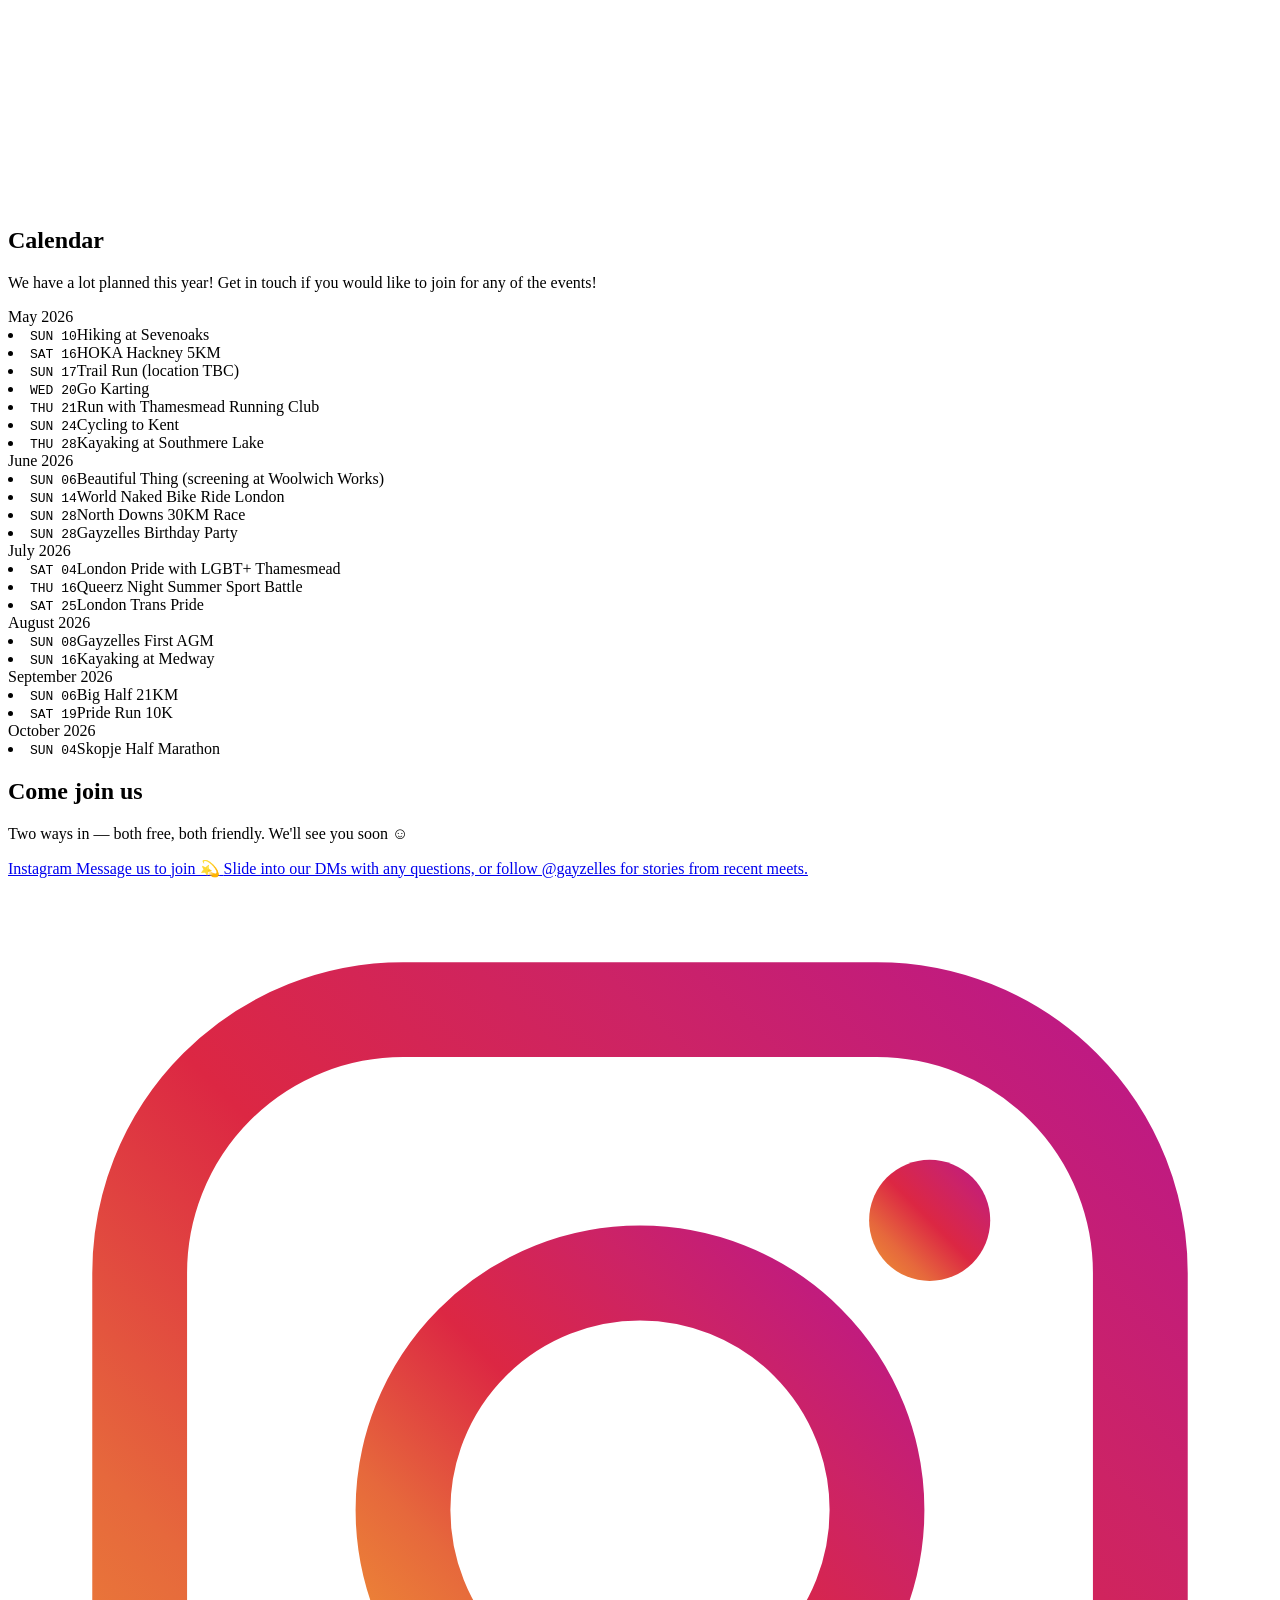
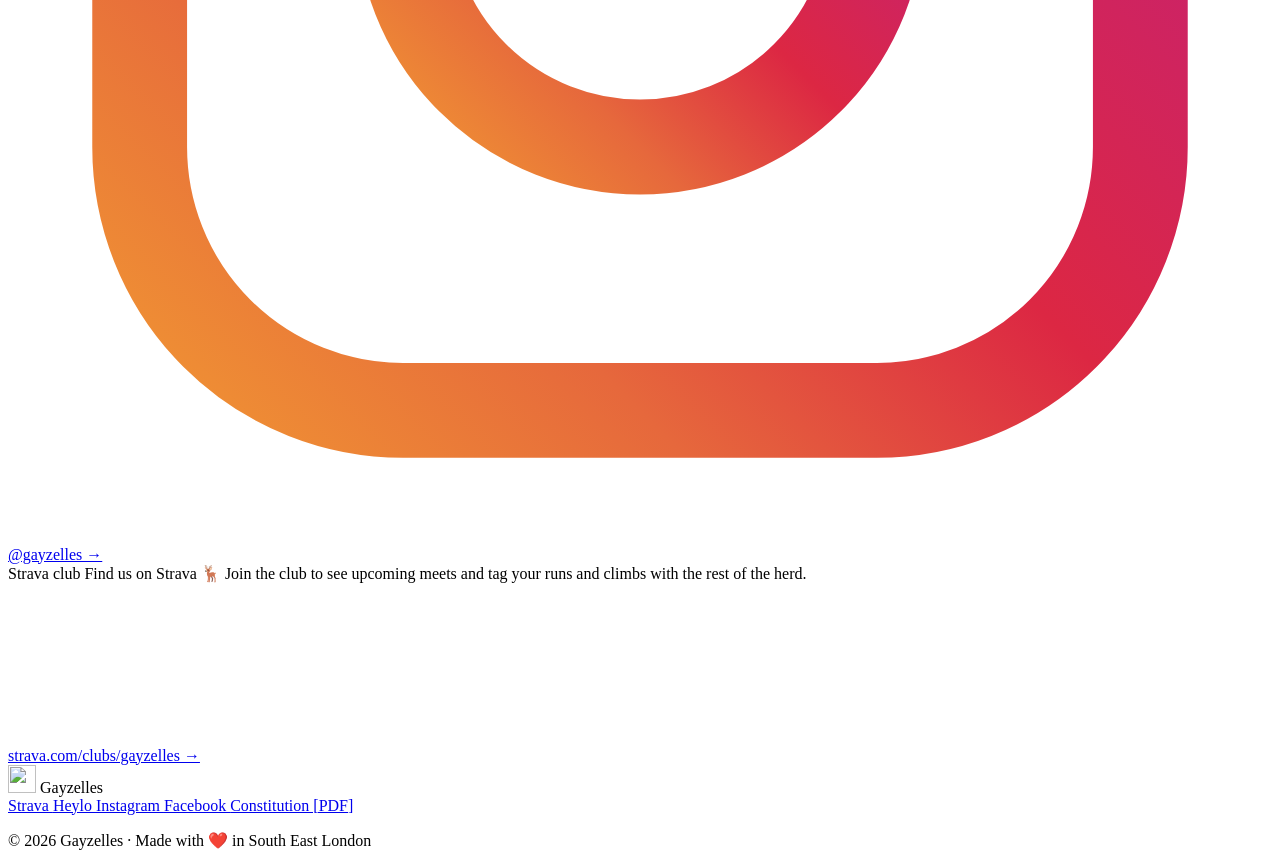
==== commit 6bf8fb04: "update calendar, add constitution" ====
--- a/public/index.html
+++ b/public/index.html
@@ -116,12 +116,10 @@
           />
           <h1 class="hero-title">Gayzelles</h1>
           <p class="hero-tagline">
-            We are a free LGBT+ running and climbing group based in SE2 (Abbey
-            Wood, Thamesmead & Woolwich) We run socially and organize regular
-            short (5–6 km) and long trail runs, club trips, Parkrun meet-ups,
-            and occasional challenges — plus the occasional climbing session.
-            Our tone is friendly, inclusive and upbeat; we invite everyone to
-            join our Tuesday and Saturday runs and community events. 💫🏃‍♀️🏳️‍🌈
+            We are a free LGBT+ sporting club based in Southeast London (Abbey
+            Wood, Thamesmead & Woolwich). We host weekly
+            runs, hiking and climbing. Our tone is friendly,
+            inclusive and upbeat 💫🏃‍♀️🏳️‍🌈
           </p>
           <p class="hero-sub">
             Free. Friendly. All paces, all abilities welcomed.
@@ -225,8 +223,8 @@
               </header>
               <div class="event-body">
                 <span class="event-icon" aria-hidden="true">🏃</span>
-                <h3>Group run</h3>
-                <p>Abbey Wood</p>
+                <h3>Tuesday Run</h3>
+                <p>Abbey Wood or Woolwich</p>
               </div>
             </article>
             <article class="event">
@@ -236,7 +234,7 @@
               </header>
               <div class="event-body">
                 <span class="event-icon" aria-hidden="true">🧗</span>
-                <h3>Climb</h3>
+                <h3>Climbing</h3>
                 <p>The Reach Climbing Wall, Woolwich</p>
               </div>
             </article>
@@ -248,7 +246,7 @@
               <div class="event-body">
                 <span class="event-icon" aria-hidden="true">🏃</span>
                 <h3>Parkrun</h3>
-                <p>Woolwich</p>
+                <p>Woolwich, or somewhere new on the last Saturday of each month</p>
               </div>
             </article>
           </div>
@@ -284,11 +282,13 @@
               <li><code>SUN 17</code>Trail Run (location TBC)</li>
               <li><code>WED 20</code>Go Karting</li>
               <li><code>THU 21</code>Run with Thamesmead Running Club</li>
-              <li><code>SUN 24</code>Cycling to Kent (location TBC)</li>
+              <li><code>SUN 24</code>Cycling to Kent</li>
               <li><code>THU 28</code>Kayaking at Southmere Lake</li>
             </div>
             <div class="join-card">
               <span class="join-title">June 2026</span>
+              <li><code>SUN 06</code>Beautiful Thing (screening at Woolwich Works)</li>
+              <li><code>SUN 14</code>World Naked Bike Ride London</li>
               <li><code>SUN 28</code>North Downs 30KM Race</li>
               <li><code>SUN 28</code>Gayzelles Birthday Party</li>
             </div>
@@ -300,6 +300,7 @@
             </div>
             <div class="join-card">
               <span class="join-title">August 2026</span>
+              <li><code>SUN 08</code>Gayzelles First AGM</li>
               <li><code>SUN 16</code>Kayaking at Medway</li>
             </div>
             <div class="join-card">
@@ -428,6 +429,12 @@
             rel="noopener">
             Facebook
           </a>
+           <a
+            href="/gayzelles_constitution.pdf"
+            target="_blank"
+            rel="noopener">
+            Constitution [PDF]
+          </a>
         </nav>
         <p class="footer-meta">
           © 2026 Gayzelles · Made with ❤️ in South East London
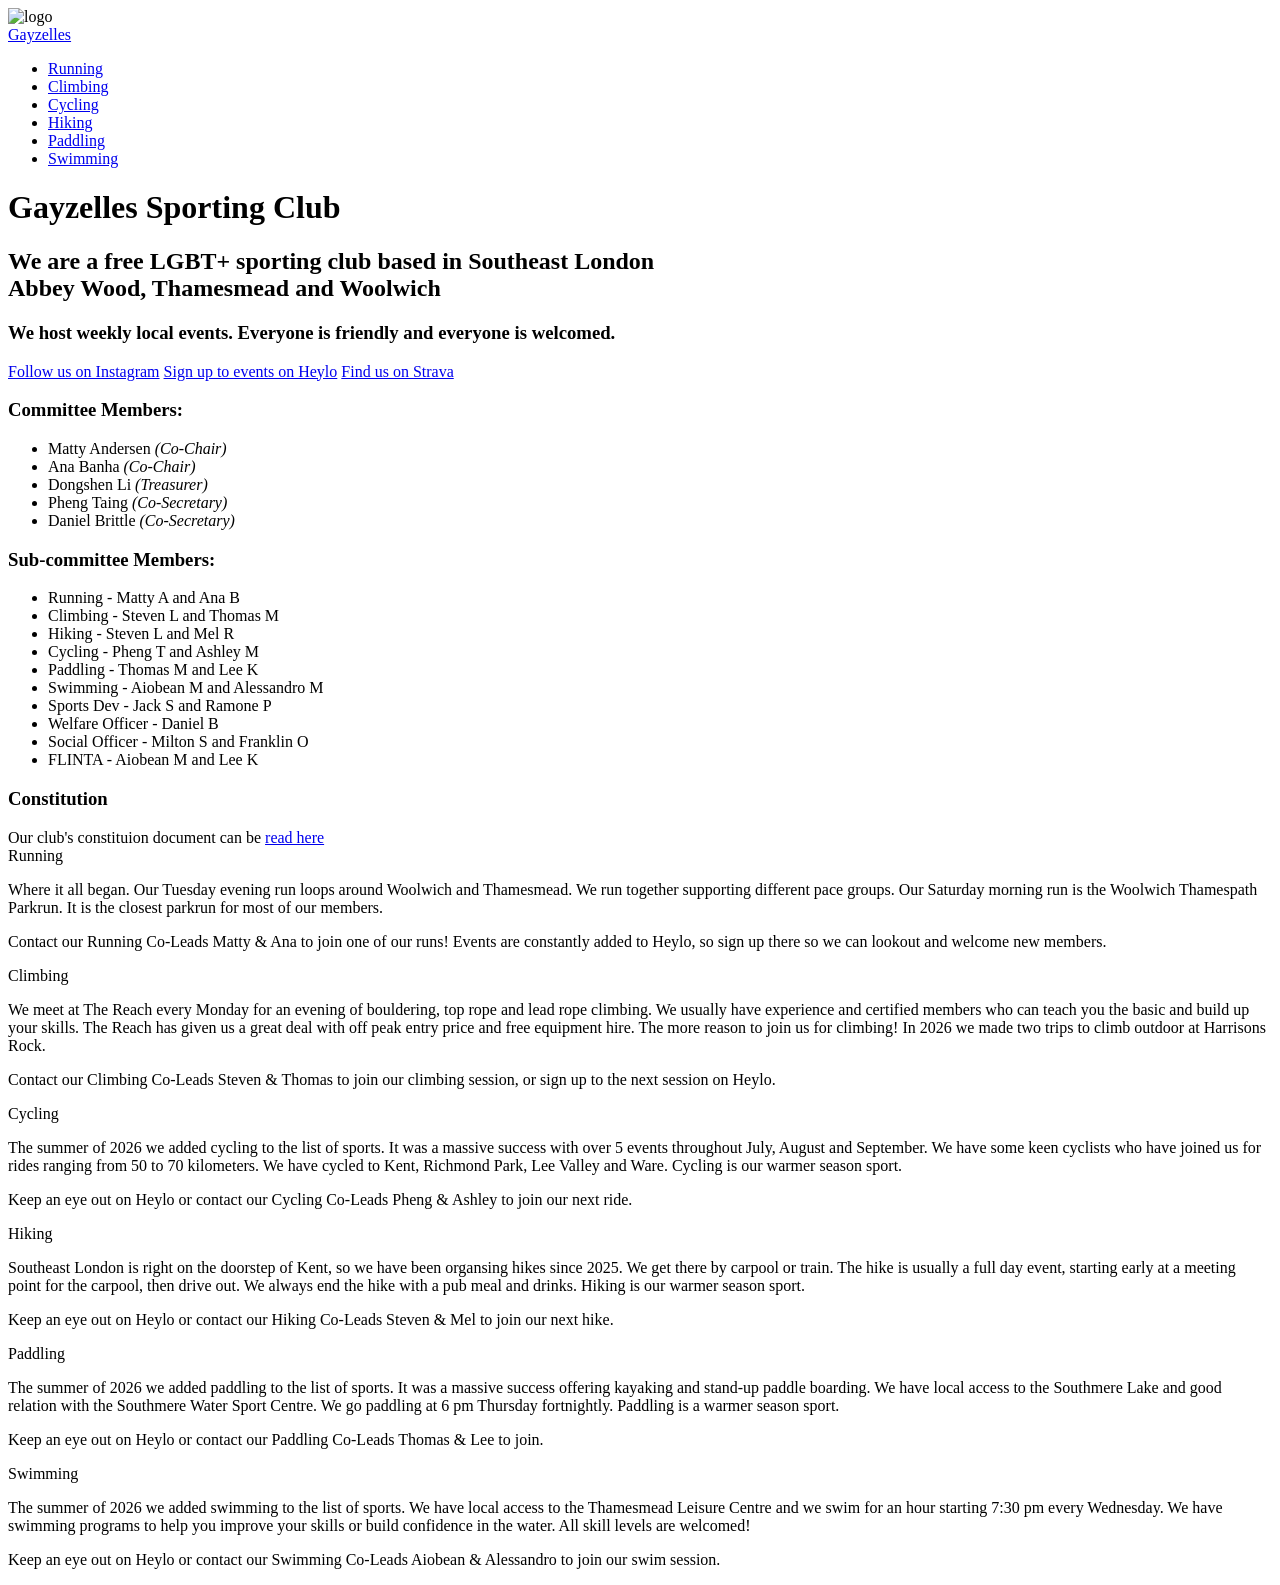
==== commit df85c52a: "point to new index" ====
--- a/public/index.html
+++ b/public/index.html
@@ -1,447 +1,257 @@
 <!doctype html>
-<html lang="en-GB">
-  <head>
-    <meta charset="utf-8" />
-    <meta name="viewport" content="width=device-width, initial-scale=1" />
-    <title>
-      Gayzelles — LGBT+ 5K running, hiking & climbing in South East London
-    </title>
-    <meta
-      name="description"
-      content="Gayzelles is a free LGBT+ 5K running, hiking and climbing club in SE London — Abbey Wood, Thamesmead and Woolwich. LGBT+ and allies welcome. All paces, all abilities."
-    />
-    <meta name="theme-color" content="#1a1a1a" />
-
-    <link
-      rel="icon"
-      type="image/png"
-      sizes="32x32"
-      href="/assets/favicon-32.png"
-    />
-    <link
-      rel="icon"
-      type="image/png"
-      sizes="256x256"
-      href="/assets/favicon.png"
-    />
-    <link rel="apple-touch-icon" href="/assets/apple-touch-icon.png" />
-
-    <meta property="og:type" content="website" />
-    <meta property="og:site_name" content="Gayzelles" />
-    <meta property="og:title" content="Gayzelles" />
-    <meta
-      property="og:description"
-      content="A free LGBT+ 5K running, hiking and climbing club in SE London. Abbey Wood, Thamesmead, Woolwich. LGBT+ and allies welcome ☺️"
-    />
-    <meta property="og:url" content="https://gayzelles.com" />
-    <meta property="og:image" content="https://gayzelles.com/assets/logo.png" />
-    <meta
-      property="og:image:secure_url"
-      content="https://gayzelles.com/assets/logo.png"
-    />
-    <meta property="og:image:type" content="image/png" />
-    <meta property="og:image:width" content="1024" />
-    <meta property="og:image:height" content="1024" />
-    <meta
-      property="og:image:alt"
-      content="Gayzelles logo: a gazelle head with rainbow horns and mane"
-    />
-    <meta name="twitter:card" content="summary_large_image" />
-    <meta name="twitter:title" content="Gayzelles" />
-    <meta
-      name="twitter:description"
-      content="A free LGBT+ 5K running, hiking and climbing club in SE London. LGBT+ and allies welcome ☺️"
-    />
-    <meta
-      name="twitter:image"
-      content="https://gayzelles.com/assets/logo.png"
-    />
-    <meta
-      name="twitter:image:alt"
-      content="Gayzelles logo: a gazelle head with rainbow horns and mane"
-    />
-
-    <link rel="preconnect" href="https://fonts.googleapis.com" />
-    <link rel="preconnect" href="https://fonts.gstatic.com" crossorigin />
-    <link
-      href="https://fonts.googleapis.com/css2?family=Cascadia+Code:ital,wght@0,200..700;1,200..700&family=Farro:wght@300;400;500;700&display=swap"
-      rel="stylesheet"
-    />
-    <link rel="stylesheet" href="/styles.css" />
-  </head>
-
+<html lang="en">
+  <meta charset="UTF-8" />
+  <meta name="viewport" content="width=device-width,initial-scale=1" />
+  <link rel="stylesheet" href="/gayzelles_styles.css" />
+  <style></style>
+  <meta charset="utf-8" />
+  <meta name="viewport" content="width=device-width, initial-scale=1" />
+  <title>Gayzelles Sporting Club</title>
+  <meta
+    name="description"
+    content="Sporting Club for LGBT+ in south east London. LGBT+ and allies welcome ☺️"
+  />
+  <link
+    rel="icon"
+    type="image/png"
+    sizes="32x32"
+    href="/assets/favicon-32.png"
+  />
+  <link
+    rel="icon"
+    type="image/png"
+    sizes="256x256"
+    href="/assets/favicon.png"
+  />
+  <link rel="apple-touch-icon" href="/assets/apple-touch-icon.png" />
+
+  <meta property="og:type" content="website" />
+  <meta property="og:site_name" content="Gayzelles" />
+  <meta property="og:title" content="Gayzelles" />
+  <meta
+    property="og:description"
+    content="Sporting Club for LGBT+ in south east London. LGBT+ and allies welcome ☺️"
+  />
+  <meta property="og:url" content="https://gayzelles.com" />
+  <meta property="og:image" content="https://gayzelles.com/assets/logo.png" />
+  <meta
+    property="og:image:secure_url"
+    content="https://gayzelles.com/assets/logo.png"
+  />
+  <meta property="og:image:type" content="image/png" />
+  <meta property="og:image:width" content="1024" />
+  <meta property="og:image:height" content="1024" />
+  <meta
+    property="og:image:alt"
+    content="Gayzelles logo: a gazelle head with rainbow horns and mane"
+  />
+
+  <link rel="preconnect" href="https://fonts.googleapis.com" />
+  <link rel="preconnect" href="https://fonts.gstatic.com" crossorigin />
+  <link
+    href="https://fonts.googleapis.com/css2?family=Farro:wght@300;400;500;700&family=Poppins:ital,wght@0,400;0,500;0,600;1,400;1,500;1,600&display=swap"
+    rel="stylesheet"
+  />
   <body>
-    <a class="skip-link" href="#main">Skip to content</a>
-
-    <header class="site-header">
-      <div class="container header-inner">
-        <a href="#top" class="brand" aria-label="Gayzelles home">
-          <img src="/assets/logo.png" alt="" width="40" height="40" />
-          <span>Gayzelles</span>
-        </a>
-
-        <button
-          class="nav-toggle"
-          type="button"
-          aria-expanded="false"
-          aria-controls="primary-nav"
-          aria-label="Toggle menu"
-        >
-          <span class="nav-toggle-bar"></span>
-          <span class="nav-toggle-bar"></span>
-          <span class="nav-toggle-bar"></span>
-        </button>
-
-        <nav id="primary-nav" class="primary-nav" aria-label="Primary">
-          <a href="#about">About</a>
-          <a href="#what-we-do">What we do</a>
-          <a href="#schedule">When we meet</a>
-          <a href="#calendar">Calendar</a>
-          <a href="#join">Join</a>
-        </nav>
-      </div>
+    <header class="navigation">
+      <div class="logo-container">
+        <img
+          class="logo"
+          src="/assets/logo.png"
+          alt="logo"
+          width="40"
+          height="40"
+        />
+      </div>
+
+      <a href="#top" class="header-brand" aria-label="Gayzelles home"
+        >Gayzelles
+      </a>
+
+      <nav>
+        <ul>
+          <li><a href="#running" class="running">Running</a></li>
+          <li><a href="#climbing" class="climbing">Climbing</a></li>
+          <li><a href="#cycling" class="cycling">Cycling</a></li>
+          <li><a href="#hiking" class="hiking">Hiking</a></li>
+          <li><a href="#paddling" class="paddling">Paddling</a></li>
+          <li><a href="#swimming" class="swimming">Swimming</a></li>
+        </ul>
+      </nav>
     </header>
 
-    <main id="main">
-      <section id="top" class="hero">
-        <div class="container hero-inner">
-          <img
-            class="hero-logo"
-            src="/assets/logo.png"
-            alt="Gayzelles logo: a gazelle head with rainbow horns and mane"
-            width="320"
-            height="320"
-            loading="eager"
-            fetchpriority="high"
-          />
-          <h1 class="hero-title">Gayzelles</h1>
-          <p class="hero-tagline">
-            We are a free LGBT+ sporting club based in Southeast London (Abbey
-            Wood, Thamesmead & Woolwich). We host weekly
-            runs, hiking and climbing. Our tone is friendly,
-            inclusive and upbeat 💫🏃‍♀️🏳️‍🌈
-          </p>
-          <p class="hero-sub">
-            Free. Friendly. All paces, all abilities welcomed.
-          </p>
-          <div class="hero-ctas">
-            <a
-              class="btn btn-primary btn--ig"
-              href="https://heylo.group/gayzelles"
-              target="_blank"
-              rel="noopener"
-            >
-              Message us to join
-            </a>
-            <a
-              class="btn btn-ghost btn--heylo"
-              href="https://heylo.group/gayzelles"
-              target="_blank"
-              rel="noopener"
-            >
-              Signup to events
-            </a>
-            <a
-              class="btn btn-ghost btn--strava"
-              href="https://www.strava.com/clubs/gayzelles"
-              target="_blank"
-              rel="noopener"
-            >
-              Find us on Strava
-            </a>
+    <main>
+      <div class="branding-bar"></div>
+      <div class="hero">
+        <h1>Gayzelles Sporting Club</h1>
+        <h2>
+          We are a free LGBT+ sporting club based in Southeast London
+          <br />
+          Abbey Wood, Thamesmead and Woolwich
+        </h2>
+
+        <h3>
+          We host weekly local events. Everyone is friendly and everyone is
+          welcomed.
+        </h3>
+        <div class="cta">
+          <a href="https://instagram.com/gayzelles" target="_blank"
+            >Follow us on Instagram</a
+          >
+          <a href="https://heylo.group/gayzelles" target="_blank"
+            >Sign up to events on Heylo</a
+          >
+          <a href="https://www.strava.com/clubs/gayzelles" target="_blank"
+            >Find us on Strava</a
+          >
+        </div>
+        <div class="committee-box">
+          <div class="committee">
+            <h3>Committee Members:</h3>
+            <ul>
+              <li>Matty Andersen <i>(Co-Chair)</i></li>
+              <li>Ana Banha <i>(Co-Chair)</i></li>
+              <li>Dongshen Li <i>(Treasurer)</i></li>
+              <li>Pheng Taing <i>(Co-Secretary)</i></li>
+              <li>Daniel Brittle <i>(Co-Secretary)</i></li>
+            </ul>
           </div>
-        </div>
-      </section>
-
-      <section id="about" class="section">
-        <div class="container narrow">
-          <h2 class="section-title">About us</h2>
-          <p class="lead">
-            We started in 2024 as a small queer 5K running crew in Abbey Wood,
-            just wanting somewhere safe and friendly to lace up together. Two
-            years on, we're a free LGBT+ club that runs, climbs and hikes across
-            South East London — most of us live in Abbey Wood, Thamesmead and
-            Woolwich, but everyone from SE London is welcome ☺️
-          </p>
-          <p>
-            There's no pace test, no minimum distance, and no pressure to be the
-            fastest or the fittest in the room. If you're LGBT+ or an ally and
-            you fancy moving your body in good company, you're already one of
-            us.
-          </p>
-        </div>
-      </section>
-
-      <section id="what-we-do" class="section section-alt">
-        <div class="container">
-          <h2 class="section-title">What we do</h2>
-          <div class="cards">
-            <article class="card">
-              <div class="card-icon" aria-hidden="true">🏃</div>
-              <h3>Running</h3>
-              <p>
-                Where it all began. Friendly 5K-friendly group runs around Abbey
-                Wood and the Thames Path, plus a Saturday Parkrun crew in
-                Woolwich.
-              </p>
-            </article>
-            <article class="card">
-              <div class="card-icon" aria-hidden="true">🧗</div>
-              <h3>Climbing</h3>
-              <p>
-                Weekly bouldering and rope sessions at The Reach in Woolwich.
-                Total beginners welcome — there'll always be someone to show you
-                the ropes.
-              </p>
-            </article>
-            <article class="card">
-              <div class="card-icon" aria-hidden="true">🥾</div>
-              <h3>Hiking</h3>
-              <p>
-                Occasional day trips out of London into the Kent and Surrey
-                countryside — a chance to swap pavements for woodland, hills and
-                a proper pub lunch.
-              </p>
-            </article>
+          <div class="sub-committee">
+            <h3>Sub-committee Members:</h3>
+            <ul>
+              <li>Running - Matty A and Ana B</li>
+              <li>Climbing - Steven L and Thomas M</li>
+              <li>Hiking - Steven L and Mel R</li>
+              <li>Cycling - Pheng T and Ashley M</li>
+              <li>Paddling - Thomas M and Lee K</li>
+              <li>Swimming - Aiobean M and Alessandro M</li>
+              <li>Sports Dev - Jack S and Ramone P</li>
+              <li>Welfare Officer - Daniel B</li>
+              <li>Social Officer - Milton S and Franklin O</li>
+              <li>FLINTA - Aiobean M and Lee K</li>
+            </ul>
           </div>
         </div>
-      </section>
-
-      <section id="schedule" class="section">
-        <div class="container">
-          <h2 class="section-title">When we meet</h2>
-          <p class="lead">
-            Three regular meets every week. Just turn up, or DM us on Instagram
-            first if you'd rather know exactly who to look for. Hikes and
-            one-off events get posted on Strava and Instagram.
-          </p>
-          <div class="schedule">
-            <article class="event">
-              <header class="event-header">
-                <span class="event-day">Tuesday</span>
-                <span class="event-time">6:30 pm</span>
-              </header>
-              <div class="event-body">
-                <span class="event-icon" aria-hidden="true">🏃</span>
-                <h3>Tuesday Run</h3>
-                <p>Abbey Wood or Woolwich</p>
-              </div>
-            </article>
-            <article class="event">
-              <header class="event-header">
-                <span class="event-day">Wednesday</span>
-                <span class="event-time">7:00 pm</span>
-              </header>
-              <div class="event-body">
-                <span class="event-icon" aria-hidden="true">🧗</span>
-                <h3>Climbing</h3>
-                <p>The Reach Climbing Wall, Woolwich</p>
-              </div>
-            </article>
-            <article class="event">
-              <header class="event-header">
-                <span class="event-day">Saturday</span>
-                <span class="event-time">8:45 am</span>
-              </header>
-              <div class="event-body">
-                <span class="event-icon" aria-hidden="true">🏃</span>
-                <h3>Parkrun</h3>
-                <p>Woolwich, or somewhere new on the last Saturday of each month</p>
-              </div>
-            </article>
-          </div>
-
-          <div class="strava-feed">
-            <p class="strava-feed-caption">Recent activity from the herd 🦌</p>
-            <iframe
-              title="Latest activities from the Gayzelles Strava club"
-              src="https://www.strava.com/clubs/1307892/latest-rides/23b11635a9ab38f2b7dda772f2176d5cadfb8412?show_rides=true"
-              width="300"
-              height="454"
-              loading="lazy"
-              allowtransparency="true"
-              frameborder="0"
-              scrolling="no"
-            ></iframe>
-          </div>
-        </div>
-      </section>
-
-      <section id="calendar" class="section section-alt">
-        <div class="container">
-          <h2 class="section-title">Calendar</h2>
-          <p class="lead">
-            We have a lot planned this year! Get in touch if you would like to
-            join for any of the events!
-          </p>
-          <div class="join-grid">
-            <div class="join-card">
-              <span class="join-title">May 2026</span>
-              <li><code>SUN 10</code>Hiking at Sevenoaks</li>
-              <li><code>SAT 16</code>HOKA Hackney 5KM</li>
-              <li><code>SUN 17</code>Trail Run (location TBC)</li>
-              <li><code>WED 20</code>Go Karting</li>
-              <li><code>THU 21</code>Run with Thamesmead Running Club</li>
-              <li><code>SUN 24</code>Cycling to Kent</li>
-              <li><code>THU 28</code>Kayaking at Southmere Lake</li>
-            </div>
-            <div class="join-card">
-              <span class="join-title">June 2026</span>
-              <li><code>SUN 06</code>Beautiful Thing (screening at Woolwich Works)</li>
-              <li><code>SUN 14</code>World Naked Bike Ride London</li>
-              <li><code>SUN 28</code>North Downs 30KM Race</li>
-              <li><code>SUN 28</code>Gayzelles Birthday Party</li>
-            </div>
-            <div class="join-card">
-              <span class="join-title">July 2026</span>
-              <li><code>SAT 04</code>London Pride with LGBT+ Thamesmead</li>
-              <li><code>THU 16</code>Queerz Night Summer Sport Battle</li>
-              <li><code>SAT 25</code>London Trans Pride</li>
-            </div>
-            <div class="join-card">
-              <span class="join-title">August 2026</span>
-              <li><code>SUN 08</code>Gayzelles First AGM</li>
-              <li><code>SUN 16</code>Kayaking at Medway</li>
-            </div>
-            <div class="join-card">
-              <span class="join-title">September 2026</span>
-              <li><code>SUN 06</code>Big Half 21KM</li>
-              <li><code>SAT 19</code>Pride Run 10K</li>
-            </div>
-            <div class="join-card">
-              <span class="join-title">October 2026</span>
-              <li><code>SUN 04</code>Skopje Half Marathon</li>
-            </div>
-        </div>
-      </section>
-
-      <section id="join" class="section section-alt">
-        <div class="container">
-          <h2 class="section-title">Come join us</h2>
-          <p class="lead centered">
-            Two ways in — both free, both friendly. We'll see you soon ☺️
-          </p>
-          <div class="join-grid">
-            <a
-              class="join-card join-card--ig"
-              href="https://instagram.com/gayzelles"
-              target="_blank"
-              rel="noopener"
-            >
-              <span class="join-eyebrow">Instagram</span>
-              <span class="join-title">Message us to join 💫</span>
-              <span class="join-desc">
-                Slide into our DMs with any questions, or follow @gayzelles for
-                stories from recent meets.
-              </span>
-              <span class="instagram-logo" aria-hidden="true">
-                <svg
-                  viewBox="0 0 24 24"
-                  focusable="false"
-                  xmlns="http://www.w3.org/2000/svg"
-                >
-                  <defs>
-                    <linearGradient id="ig-grad" x1="0" y1="1" x2="1" y2="0">
-                      <stop offset="0%" stop-color="#f09433" />
-                      <stop offset="25%" stop-color="#e6683c" />
-                      <stop offset="50%" stop-color="#dc2743" />
-                      <stop offset="75%" stop-color="#cc2366" />
-                      <stop offset="100%" stop-color="#bc1888" />
-                    </linearGradient>
-                  </defs>
-                  <g
-                    fill="none"
-                    stroke="url(#ig-grad)"
-                    stroke-width="1.8"
-                    stroke-linecap="round"
-                    stroke-linejoin="round"
-                  >
-                    <rect x="2.5" y="2.5" width="19" height="19" rx="5" />
-                    <circle cx="12" cy="12" r="4.5" />
-                  </g>
-                  <circle cx="17.5" cy="6.5" r="1.15" fill="url(#ig-grad)" />
-                </svg>
-              </span>
-              <span class="join-cta" aria-hidden="true">@gayzelles →</span>
-            </a>
-            <div class="join-card join-card--strava">
-              <span class="join-eyebrow">Strava club</span>
-              <span class="join-title">Find us on Strava 🦌</span>
-              <span class="join-desc">
-                Join the club to see upcoming meets and tag your runs and climbs
-                with the rest of the herd.
-              </span>
-              <div class="strava-summary">
-                <iframe
-                  title="Gayzelles Strava club summary"
-                  src="https://www.strava.com/clubs/1307892/latest-rides/23b11635a9ab38f2b7dda772f2176d5cadfb8412?show_rides=false"
-                  width="300"
-                  height="160"
-                  loading="lazy"
-                  allowtransparency="true"
-                  frameborder="0"
-                  scrolling="no"
-                ></iframe>
-              </div>
-              <a
-                class="join-cta"
-                href="https://www.strava.com/clubs/gayzelles"
-                target="_blank"
-                rel="noopener"
-              >
-                strava.com/clubs/gayzelles →
-              </a>
-            </div>
-          </div>
-        </div>
-      </section>
+        <div class="constitution">
+          <h3>Constitution</h3>
+          Our club's constituion document can be
+          <a href="/gayzelles_constitution.pdf" target="_blank" rel="noopener">
+            read here</a
+          >
+        </div>
+      </div>
+
+      <div class="sport-box">
+        <span class="sport-name running" id="running">Running</span>
+        <div class="sport-content">
+          <p>
+            Where it all began. Our Tuesday evening run loops around Woolwich
+            and Thamesmead. We run together supporting different pace groups.
+            Our Saturday morning run is the Woolwich Thamespath Parkrun. It is
+            the closest parkrun for most of our members.
+          </p>
+          <p>
+            Contact our Running Co-Leads
+            <span class="highlight">Matty & Ana</span> to join one of our runs!
+            Events are constantly added to Heylo, so sign up there so we can
+            lookout and welcome new members.
+          </p>
+        </div>
+      </div>
+
+      <div class="sport-box">
+        <span class="sport-name climbing" id="climbing">Climbing</span>
+        <div class="sport-content">
+          <p>
+            We meet at The Reach every Monday for an evening of bouldering, top
+            rope and lead rope climbing. We usually have experience and
+            certified members who can teach you the basic and build up your
+            skills. <span class="highlight">The Reach</span> has given us a
+            great deal with off peak entry price and free equipment hire. The
+            more reason to join us for climbing! In 2026 we made two trips to
+            climb outdoor at Harrisons Rock.
+          </p>
+          <p>
+            Contact our Climbing Co-Leads
+            <span class="highlight">Steven & Thomas</span> to join our climbing
+            session, or sign up to the next session on Heylo.
+          </p>
+        </div>
+      </div>
+
+      <div class="sport-box">
+        <span class="sport-name cycling" id="cycling">Cycling</span>
+        <div class="sport-content">
+          <p>
+            The summer of 2026 we added cycling to the list of sports. It was a
+            massive success with over 5 events throughout July, August and
+            September. We have some keen cyclists who have joined us for rides
+            ranging from 50 to 70 kilometers. We have cycled to Kent, Richmond
+            Park, Lee Valley and Ware. Cycling is our
+            <span class="highlight">warmer season</span> sport.
+          </p>
+          <p>
+            Keep an eye out on Heylo or contact our Cycling Co-Leads
+            <span class="highlight">Pheng & Ashley</span> to join our next ride.
+          </p>
+        </div>
+      </div>
+
+      <div class="sport-box">
+        <span class="sport-name hiking" id="hiking">Hiking</span>
+        <div class="sport-content">
+          <p>
+            Southeast London is right on the doorstep of Kent, so we have been
+            organsing hikes since 2025. We get there by carpool or train. The
+            hike is usually a full day event, starting early at a meeting point
+            for the carpool, then drive out. We always end the hike with a pub
+            meal and drinks. Hiking is our
+            <span class="highlight">warmer season</span> sport.
+          </p>
+          <p>
+            Keep an eye out on Heylo or contact our Hiking Co-Leads
+            <span class="highlight">Steven & Mel</span> to join our next hike.
+          </p>
+        </div>
+      </div>
+
+      <div class="sport-box">
+        <span class="sport-name paddling" id="paddling">Paddling</span>
+        <div class="sport-content">
+          <p>
+            The summer of 2026 we added paddling to the list of sports. It was a
+            massive success offering kayaking and stand-up paddle boarding. We
+            have local access to the
+            <span class="highlight">Southmere Lake</span> and good relation with
+            the Southmere Water Sport Centre. We go paddling at 6 pm Thursday
+            fortnightly. Paddling is a
+            <span class="highlight">warmer season</span> sport.
+          </p>
+          <p>
+            Keep an eye out on Heylo or contact our Paddling Co-Leads
+            <span class="highlight">Thomas & Lee</span> to join.
+          </p>
+        </div>
+      </div>
+
+      <div class="sport-box">
+        <span class="sport-name swimming" id="swimming">Swimming</span>
+        <div class="sport-content">
+          <p>
+            The summer of 2026 we added swimming to the list of sports. We have
+            local access to the
+            <span class="highlight">Thamesmead Leisure Centre</span> and we swim
+            for an hour starting 7:30 pm every Wednesday. We have swimming
+            programs to help you improve your skills or build confidence in the
+            water. All skill levels are welcomed!
+          </p>
+          <p>
+            Keep an eye out on Heylo or contact our Swimming Co-Leads
+            <span class="highlight">Aiobean & Alessandro</span> to join our swim
+            session.
+          </p>
+        </div>
+      </div>
     </main>
-
-    <footer class="site-footer">
-      <div class="race" aria-hidden="true"></div>
-      <div class="container footer-inner">
-        <div class="footer-brand">
-          <img src="/assets/favicon.png" alt="" width="28" height="28" />
-          <span>Gayzelles</span>
-        </div>
-        <nav class="footer-links" aria-label="Social">
-          <a
-            href="https://www.strava.com/clubs/gayzelles"
-            target="_blank"
-            rel="noopener">
-            Strava
-          </a>
-          <a
-            href="https://heylo.group/gayzelles"
-            target="_blank"
-            rel="noopener">
-            Heylo
-          </a>
-          <a
-            href="https://instagram.com/gayzelles"
-            target="_blank"
-            rel="noopener">
-            Instagram
-          </a>
-          <a
-            href="https://www.facebook.com/profile.php?id=61581252675035"
-            target="_blank"
-            rel="noopener">
-            Facebook
-          </a>
-           <a
-            href="/gayzelles_constitution.pdf"
-            target="_blank"
-            rel="noopener">
-            Constitution [PDF]
-          </a>
-        </nav>
-        <p class="footer-meta">
-          © 2026 Gayzelles · Made with ❤️ in South East London
-        </p>
-      </div>
-    </footer>
-
-    <script src="/script.js" defer></script>
   </body>
 </html>
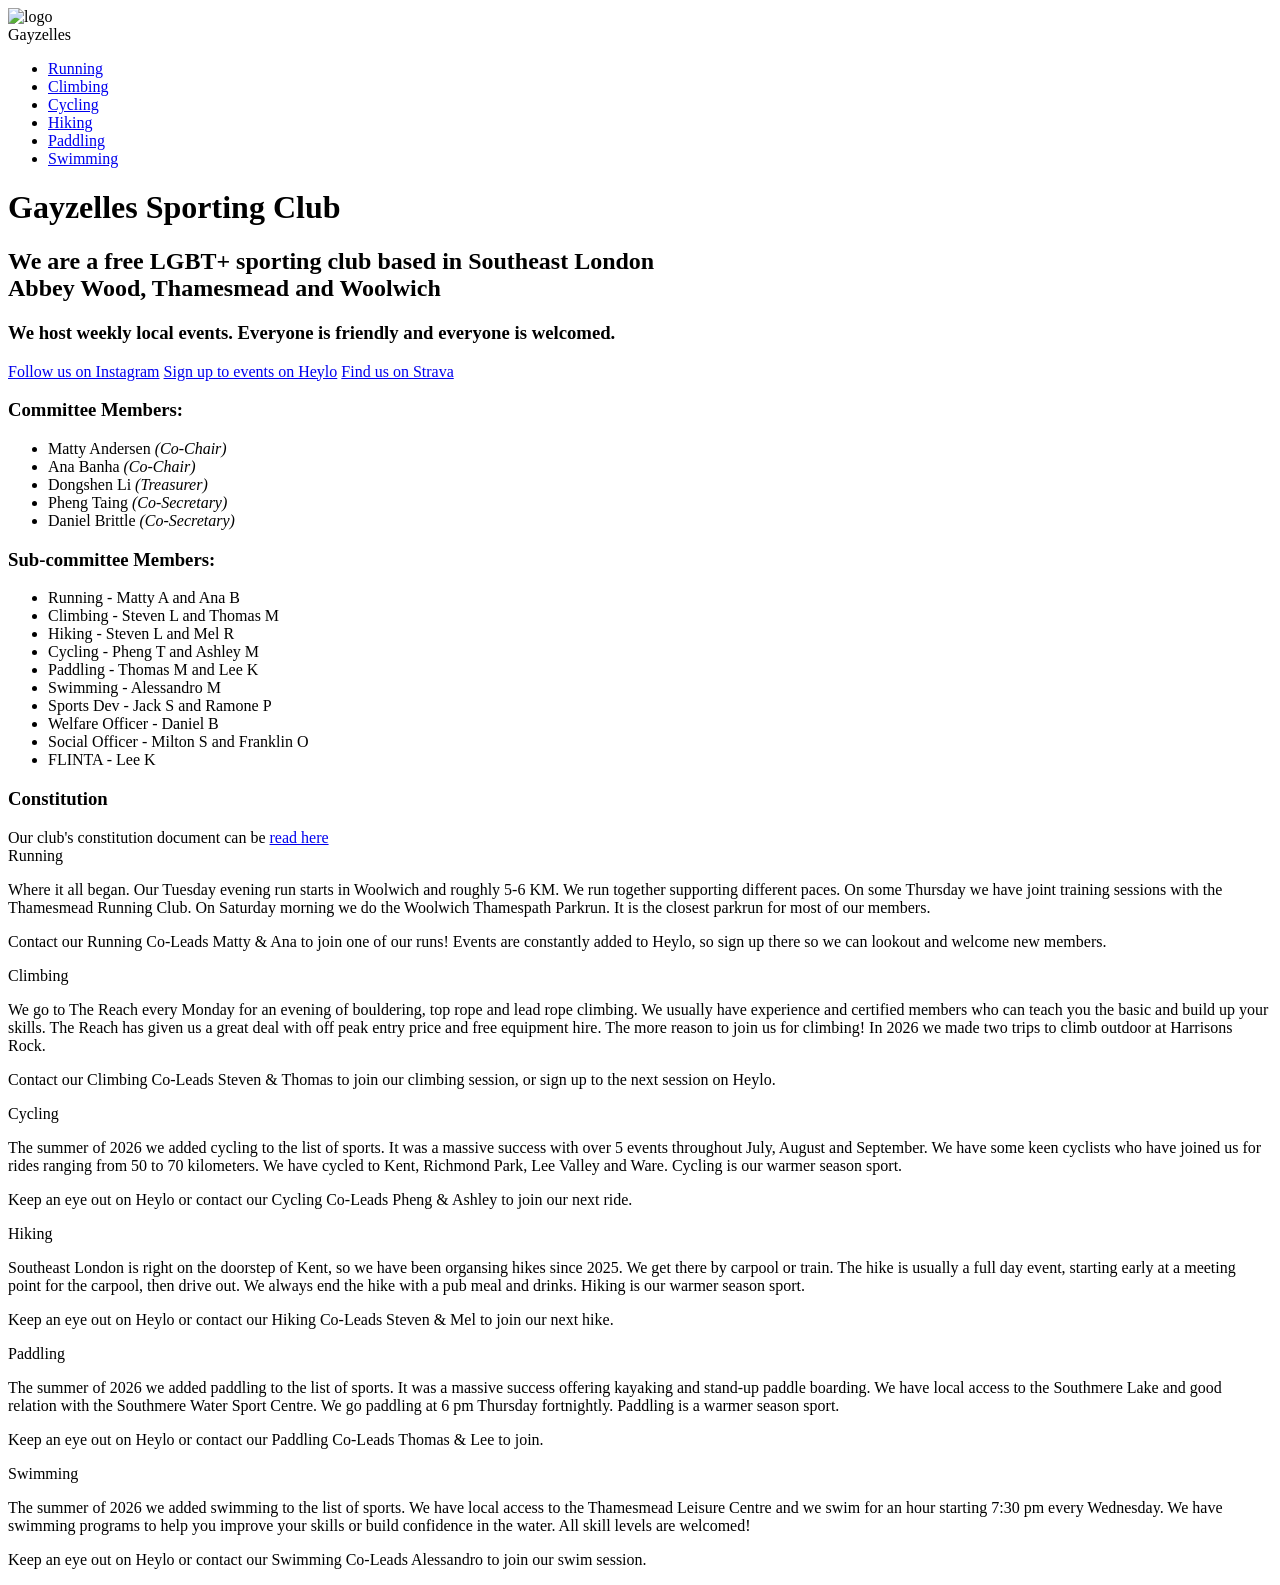
==== commit 9fa668b1: "update details" ====
--- a/public/index.html
+++ b/public/index.html
@@ -64,9 +64,7 @@
         />
       </div>
 
-      <a href="#top" class="header-brand" aria-label="Gayzelles home"
-        >Gayzelles
-      </a>
+      <a class="header-brand" aria-label="Gayzelles home">Gayzelles </a>
 
       <nav>
         <ul>
@@ -124,17 +122,17 @@
               <li>Hiking - Steven L and Mel R</li>
               <li>Cycling - Pheng T and Ashley M</li>
               <li>Paddling - Thomas M and Lee K</li>
-              <li>Swimming - Aiobean M and Alessandro M</li>
+              <li>Swimming - Alessandro M</li>
               <li>Sports Dev - Jack S and Ramone P</li>
               <li>Welfare Officer - Daniel B</li>
               <li>Social Officer - Milton S and Franklin O</li>
-              <li>FLINTA - Aiobean M and Lee K</li>
+              <li>FLINTA - Lee K</li>
             </ul>
           </div>
         </div>
         <div class="constitution">
           <h3>Constitution</h3>
-          Our club's constituion document can be
+          Our club's constitution document can be
           <a href="/gayzelles_constitution.pdf" target="_blank" rel="noopener">
             read here</a
           >
@@ -145,10 +143,11 @@
         <span class="sport-name running" id="running">Running</span>
         <div class="sport-content">
           <p>
-            Where it all began. Our Tuesday evening run loops around Woolwich
-            and Thamesmead. We run together supporting different pace groups.
-            Our Saturday morning run is the Woolwich Thamespath Parkrun. It is
-            the closest parkrun for most of our members.
+            Where it all began. Our Tuesday evening run starts in Woolwich and
+            roughly 5-6 KM. We run together supporting different paces. On some
+            Thursday we have joint training sessions with the Thamesmead Running
+            Club. On Saturday morning we do the Woolwich Thamespath Parkrun. It
+            is the closest parkrun for most of our members.
           </p>
           <p>
             Contact our Running Co-Leads
@@ -163,7 +162,7 @@
         <span class="sport-name climbing" id="climbing">Climbing</span>
         <div class="sport-content">
           <p>
-            We meet at The Reach every Monday for an evening of bouldering, top
+            We go to The Reach every Monday for an evening of bouldering, top
             rope and lead rope climbing. We usually have experience and
             certified members who can teach you the basic and build up your
             skills. <span class="highlight">The Reach</span> has given us a
@@ -247,8 +246,7 @@
           </p>
           <p>
             Keep an eye out on Heylo or contact our Swimming Co-Leads
-            <span class="highlight">Aiobean & Alessandro</span> to join our swim
-            session.
+            <span class="highlight">Alessandro</span> to join our swim session.
           </p>
         </div>
       </div>
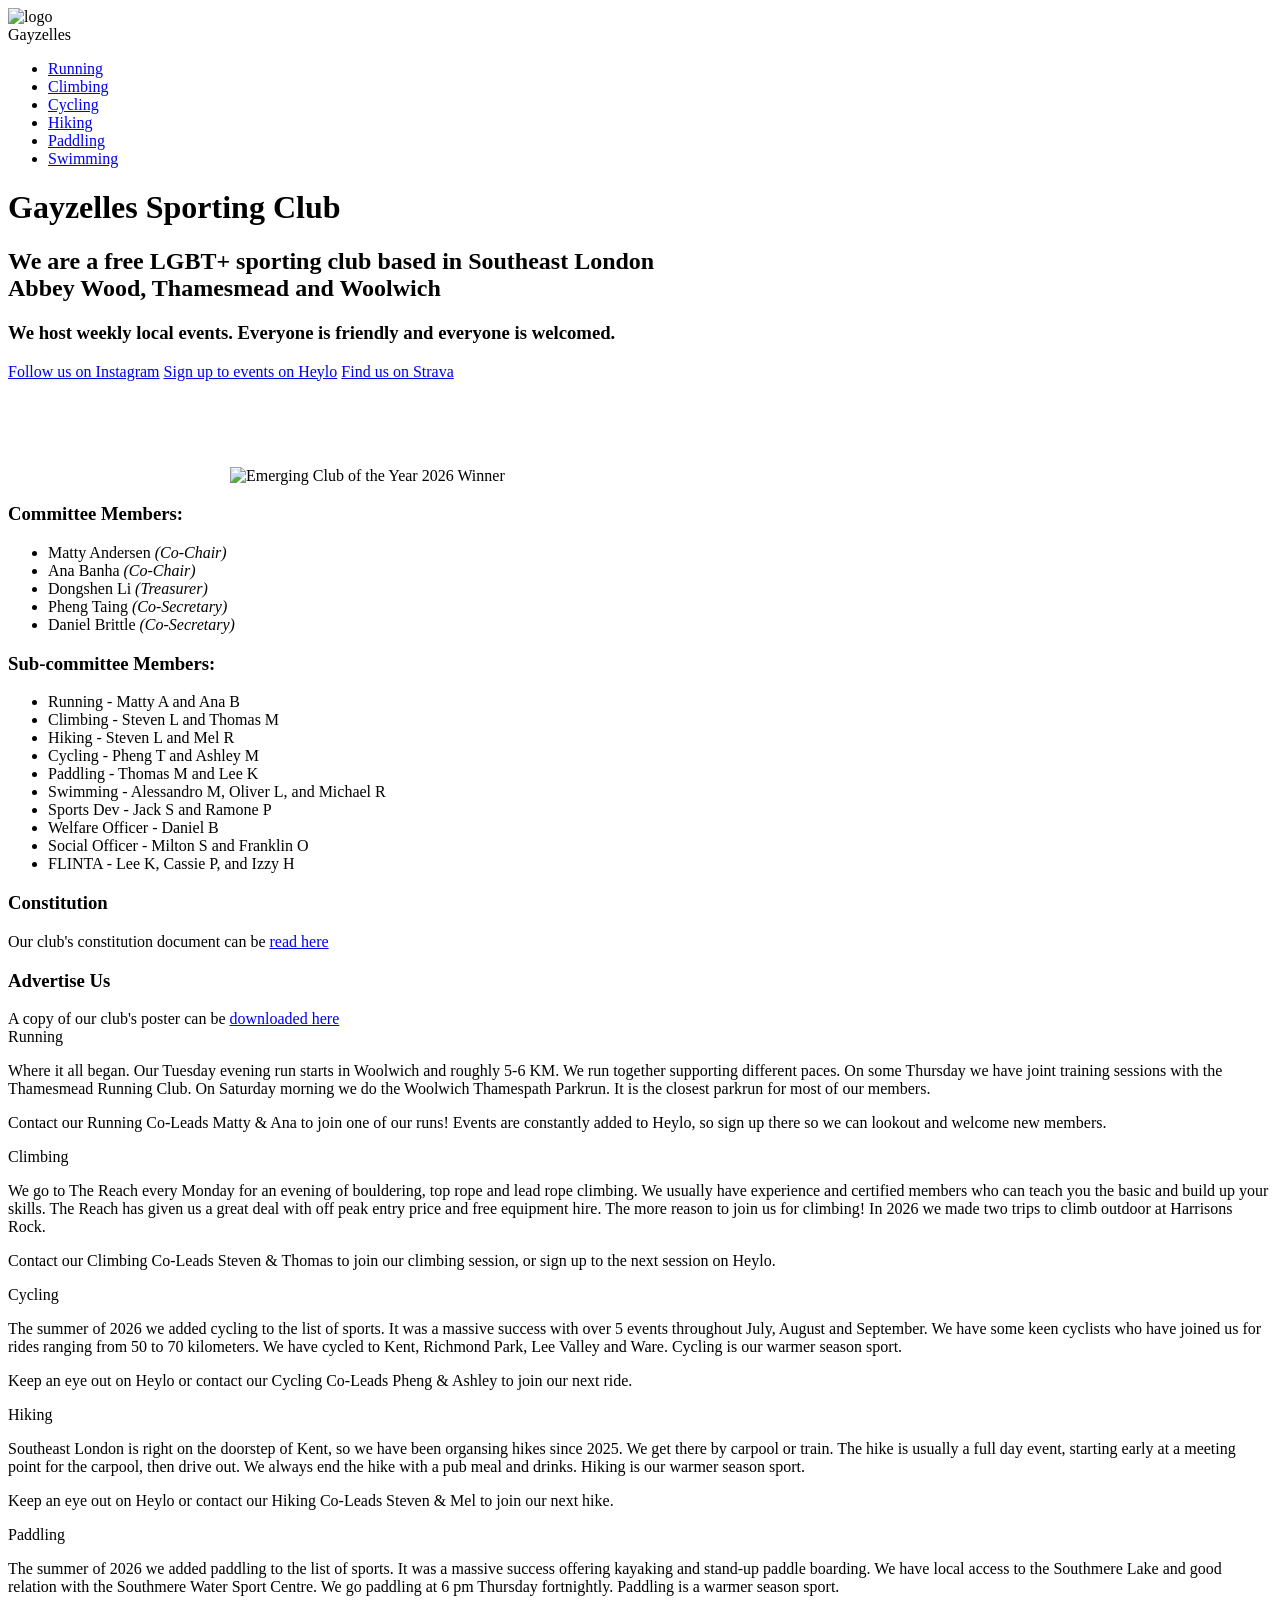
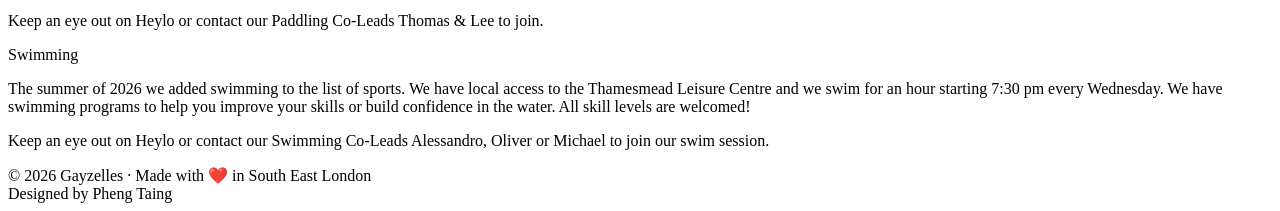
==== commit 51188855: "new committee members added the out for sport award badge + sparkles added the 2026 general poster a" ====
--- a/public/index.html
+++ b/public/index.html
@@ -102,6 +102,42 @@
           <a href="https://www.strava.com/clubs/gayzelles" target="_blank"
             >Find us on Strava</a
           >
+        </div>
+        <div class="award-box">
+          <svg id="one" width="100" height="100" viewBox="0 0 100 100">
+            <g id="copy-1" class="group">
+              <g class="large">
+                <path
+                  id="large"
+                  d="M41.25,40 L42.5,10 L43.75,40 L45,41.25 L75,42.5 L45,43.75 L43.75,45 L42.5,75 L41.25,45 L40,43.75 L10,42.5 L40,41.25z"
+                  fill="white"
+                />
+              </g>
+              <g class="large-2" transform="rotate(45)">
+                <use xlink:href="#large" />
+              </g>
+              <g class="small">
+                <path
+                  id="small"
+                  d="M41.25,40 L42.5,25 L43.75,40 L45,41.25 L60,42.5 L45,43.75 L43.75,45 L42.5,60 L41.25,45 L40,43.75 L25,42.5 L40,41.25z"
+                  fill="white"
+                />
+              </g>
+            </g>
+          </svg>
+
+          <svg id="two" width="40" height="40" viewBox="0 0 100 100">
+            <use xlink:href="#copy-1" />
+          </svg>
+
+          <svg id="three" width="70" height="70" viewBox="0 0 100 100">
+            <use xlink:href="#copy-1" />
+          </svg>
+          <img
+            class="award"
+            src="/assets/outforsport-winner.png"
+            alt="Emerging Club of the Year 2026 Winner"
+          />
         </div>
         <div class="committee-box">
           <div class="committee">
@@ -122,11 +158,11 @@
               <li>Hiking - Steven L and Mel R</li>
               <li>Cycling - Pheng T and Ashley M</li>
               <li>Paddling - Thomas M and Lee K</li>
-              <li>Swimming - Alessandro M</li>
+              <li>Swimming - Alessandro M, Oliver L, and Michael R</li>
               <li>Sports Dev - Jack S and Ramone P</li>
               <li>Welfare Officer - Daniel B</li>
               <li>Social Officer - Milton S and Franklin O</li>
-              <li>FLINTA - Lee K</li>
+              <li>FLINTA - Lee K, Cassie P, and Izzy H</li>
             </ul>
           </div>
         </div>
@@ -135,6 +171,17 @@
           Our club's constitution document can be
           <a href="/gayzelles_constitution.pdf" target="_blank" rel="noopener">
             read here</a
+          >
+        </div>
+        <div class="poster">
+          <h3>Advertise Us</h3>
+          A copy of our club's poster can be
+          <a
+            href="/assets/Gayzelles_General_Poster.pdf"
+            target="_blank"
+            rel="noopener"
+          >
+            downloaded here</a
           >
         </div>
       </div>
@@ -246,10 +293,15 @@
           </p>
           <p>
             Keep an eye out on Heylo or contact our Swimming Co-Leads
-            <span class="highlight">Alessandro</span> to join our swim session.
+            <span class="highlight">Alessandro, Oliver or Michael</span> to join
+            our swim session.
           </p>
         </div>
       </div>
     </main>
+    <footer>
+      © 2026 Gayzelles · Made with ❤️ in South East London<br />
+      Designed by Pheng Taing
+    </footer>
   </body>
 </html>
